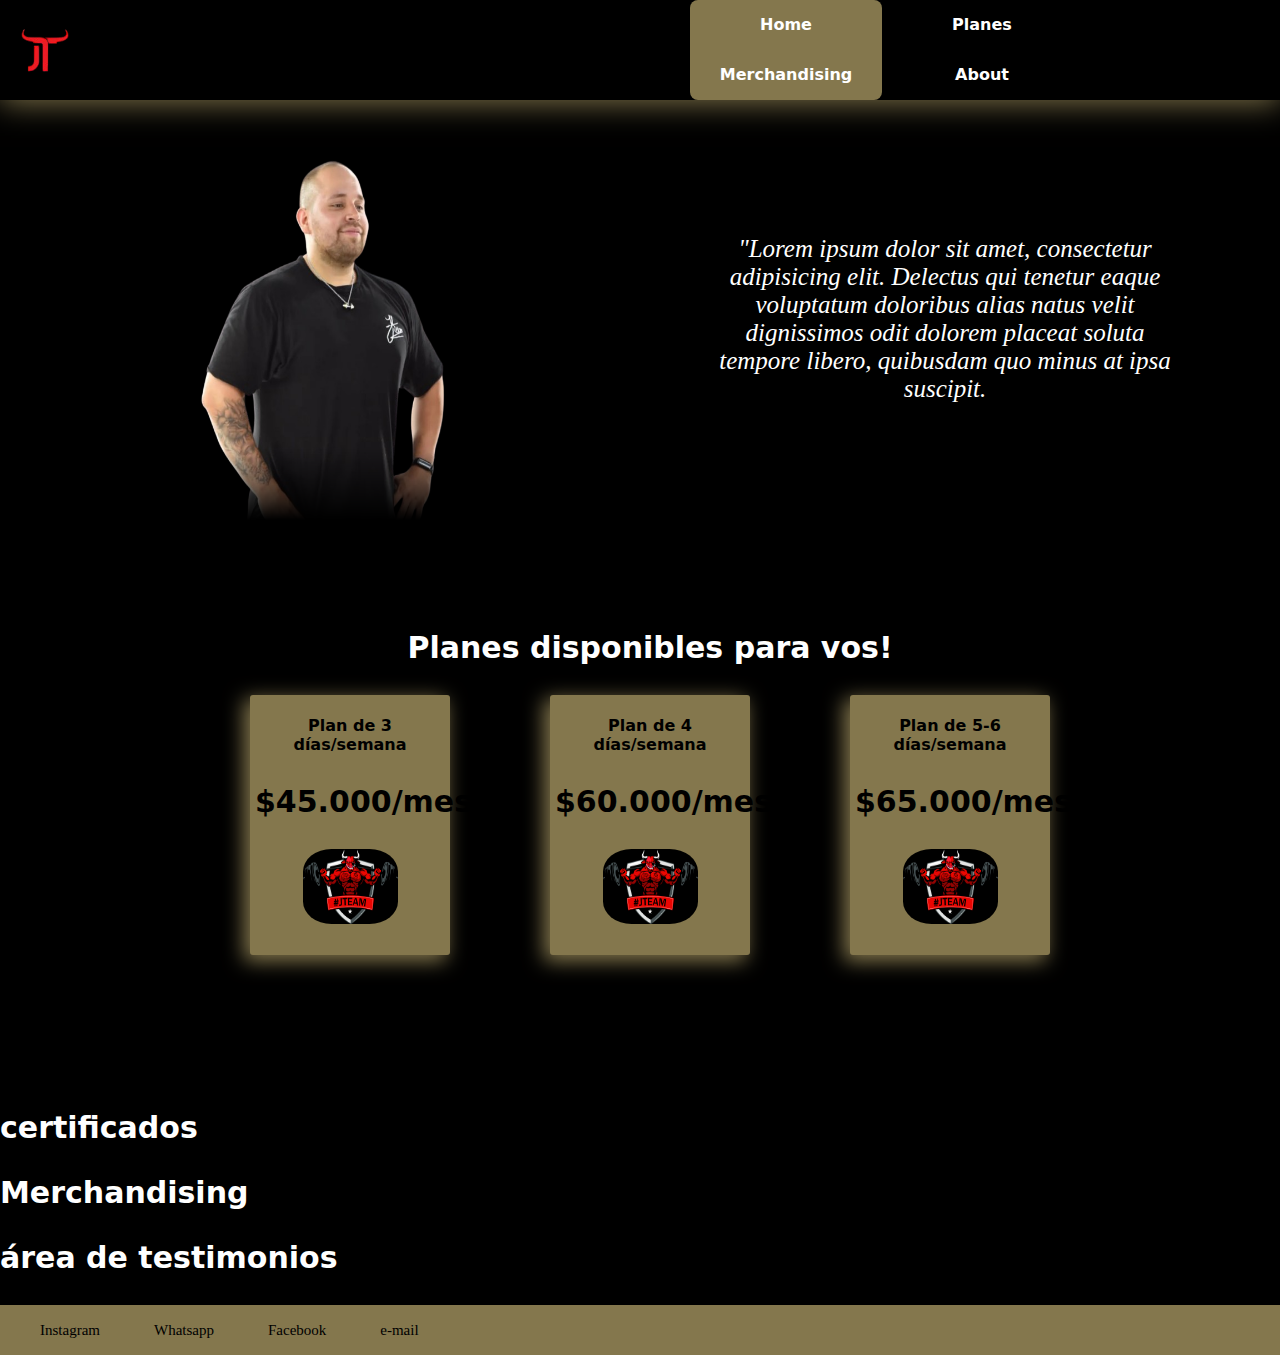
==== JT Proyect/index.html @ 2ca43c9f "img + transition en navbar" ====
<html lang="en">
<head>
    <meta charset="UTF-8">
    <meta name="viewport" content="width=device-width, initial-scale=1.0">

    <link rel="icon" href="/JT Proyect/img/JT_logo_red_64x64-removebg-preview.png">
    <link rel="stylesheet" href="style.css">
    <title>JT Personal Trainer</title>
</head>
<body>
    <header class="header">
        <nav class="navbar">
            <div class="navdiv">
                <div class="logo">
                    <img src="/JT Proyect/img/JT_logo_red_64x64-removebg-preview.png" alt="">
                </div>
                <nav>
                    <a href="#">Home</a>
                    <a href="#">Planes</a>
                    <a href="#">Merchandising</a>
                    <a href="#">About</a>
                    <div class="animation start-home"></div>
                </nav>
            </div>
        </nav>
    </header>
    <!-- <h1>logo de JT</h1> -->
        <div class="saludo">
            <div class="img_saludo">
                <img id="JT_perfil"src="/JT Proyect/img/Joaco picutre -sin fondo.png" alt="">
            </div>
            <div class="texto_saludo">
                <p><span>"Lorem ipsum dolor sit amet, consectetur adipisicing elit. Delectus qui tenetur eaque voluptatum doloribus alias natus velit dignissimos odit dolorem placeat soluta tempore libero, quibusdam quo minus at ipsa suscipit.</span></p>
            </div>
        </div>
        <!-- PLANES (tarjetas) -->
        <div class="planes">
            <h3>Planes disponibles para vos!</h3>
        <div class="precios">
            <div class="card1">
                <p id="nombre_plan">Plan de 3 días/semana</p>
                <p id="valor">$45.000/mes</p>
                <img src="/JT Proyect/img/JT.jpg" alt="">
            </div>
            <div class="card2">
                <p id="nombre_plan">Plan de 4 días/semana</p>
                <p id="valor">$60.000/mes</p>
                <img src="/JT Proyect/img/JT.jpg" alt="">
            </div>
            <div class="card3">
                <p id="nombre_plan">Plan de 5-6 días/semana</p>
                <p id="valor">$65.000/mes</p>
                <img src="/JT Proyect/img/JT.jpg" alt="">
            </div>
        </div>
        </div>
        <!-- CERTIFICADOS Y ESTUDIOS -->
        <div class="certificados">
            <h3>certificados</h3>
        </div>
        <!-- MERCANCÍA -->
        <div class="merch">
            <h3>Merchandising</h3>
        </div>
        <!-- TESTIMONIOS Y COMENTARIOS -->
        <div class="testimonios">
            <h3>área de testimonios</h3>
        </div>
        <!-- FOOTER & SOCIAL MEDIA -->
        <footer class="footer">
            <ul>
                <li><a href="https://www.instagram.com/joacotaboadafit/">Instagram</a></li>
                <li><a href="#">Whatsapp</a></li>
                <li><a href="#">Facebook</a></li>
                <li><a href="#">e-mail</a></li>
            </ul>
        </footer>
</body>
</html>
---- JT Proyect/style.css ----
body{
    background-color: #000;
    margin:0;
    padding: 0;
}

h1, h2, h3{
    color: white;
    font-size: 30px;
    font-family: system-ui, -apple-system, BlinkMacSystemFont, 'Segoe UI', Roboto, Oxygen, Ubuntu, Cantarell, 'Open Sans', 'Helvetica Neue', sans-serif;
}

a{
    text-decoration: none;
}

.header{
    background: #000;
    display: flex;
}

.navbar{
    width: 100%;
    height: 20%;
    display: flex;
    background-color: #000;
    box-shadow: 0 2px 30px 0 #84774d;
}

.navdiv{
    width: 100%;
    height: 100%;
    display: flex;
    align-items: center;
    margin:0 20px;
    justify-content: space-between;
    background-color: #000;

    .logo img{
        width: 50px;
        height: 50px;
    }

    nav{
        position: relative;
        background-color:#000;
        width: 100%;
        height: 100%;
        margin-left: 50%;
    }
}

nav a{
    color: #FFF;
    width: 146px;
    position: relative;
    display: inline-block;
    line-height: 50px;
    font-size: 1em;
    font-weight: bold;
    font-family: system-ui, -apple-system, BlinkMacSystemFont, 'Segoe UI', Roboto, Oxygen, Ubuntu, Cantarell, 'Open Sans', 'Helvetica Neue', sans-serif;
    padding: 0 23px;
    z-index: 1;
    display: inline-block;
    text-align: center;
}
nav .animation{
    position: absolute;
    height: 100%;
    top: 0;
    z-index: 0;
    background: #84774d;
    width: 100px;
    border-radius: 8px;
    transition: all .5s ease 0s;

}
a:nthchild(1){
    width: 100px;
}
nav .start-home,a:nth-child(1):hover~.animation{
    width: 192px;
    left: 0;
}
a:nthchild(2){
    width: 100%;
    left: 0;
}
nav .start-planes,a:nth-child(2):hover~.animation{
    width: 192px;
    left: 192px;
}
a:nthchild(3){
    width: 100px;
}
nav .start-merchandising,a:nth-child(3):hover~.animation{
    width: 192px;
    left: 384px;
}
a:nthchild(4){
    width: 100px;
}
nav .start-about,a:nth-child(4):hover~.animation{
    width: 192px;
    left: 576px;
}

/*contenedor de saludo*/
.saludo{
    width: 100vw;
    height: 50vh;
    margin:50px 10px 0 10px;
    background-color:#000;
    display: flex;
    flex-direction: row;
}

.img_saludo{
    width: 50vw;
    height: 100%;
    padding: 10px;
    background-color: #000;
}

#JT_perfil{
    width: 20vw;
    height: 40vh;
    margin-left: 30%;
    mask-image: linear-gradient(black 80%,transparent);
}

.texto_saludo{
    width: 50vw;
    height: 100%;
    padding: 10px;
    margin:0 50px;
    font-family: roboto;
    background-color: #000;

    p{
        text-align: center;
        align-content: center;
        font-size: 25px;
        display: block;
        padding: 50px;
        color:#FFF;
        font-style: italic;
    }
}

/*contenedor de planes y precios*/
.planes{
    width: 100vw;
    height: 50vh;
    margin:10px;
    font-family: system-ui, -apple-system, BlinkMacSystemFont, 'Segoe UI', Roboto, Oxygen, Ubuntu, Cantarell, 'Open Sans', 'Helvetica Neue', sans-serif;
    background-color:#000;
    flex-direction: row;
    text-align: center;
}

.precios{
    display: flex;
    flex-direction: row;
    justify-content: center;
    gap:100px;
}

.card1, .card2, .card3{
    width: 190px;
    height: 250px;
    border-radius: 3px;
    background: #84774d;
    padding: 5px;
    box-shadow: -5px 5px 20px 0.2px #84774d;

    img{
        width: 50%;
        height: 30%;
        border-radius: 30%;
    }
}

#nombre_plan{
    color: #000;
    font-size: 16px;
    font-weight: bold;
    text-align: center;
}

#valor{
    color: #000;
    font-size: 30px;
    font-weight: bold;
    text-align: center;
}

/*certificados*/

/*testimonios*/

.footer{
    width: 100%;
    background: #84774d;
    display: flex;
    text-align: right;

    li{
        list-style: none;
        display: inline-block;
    }

    li a {
        color: #000;
        font-size: 15px;
        margin-right: 50px;
    }
}
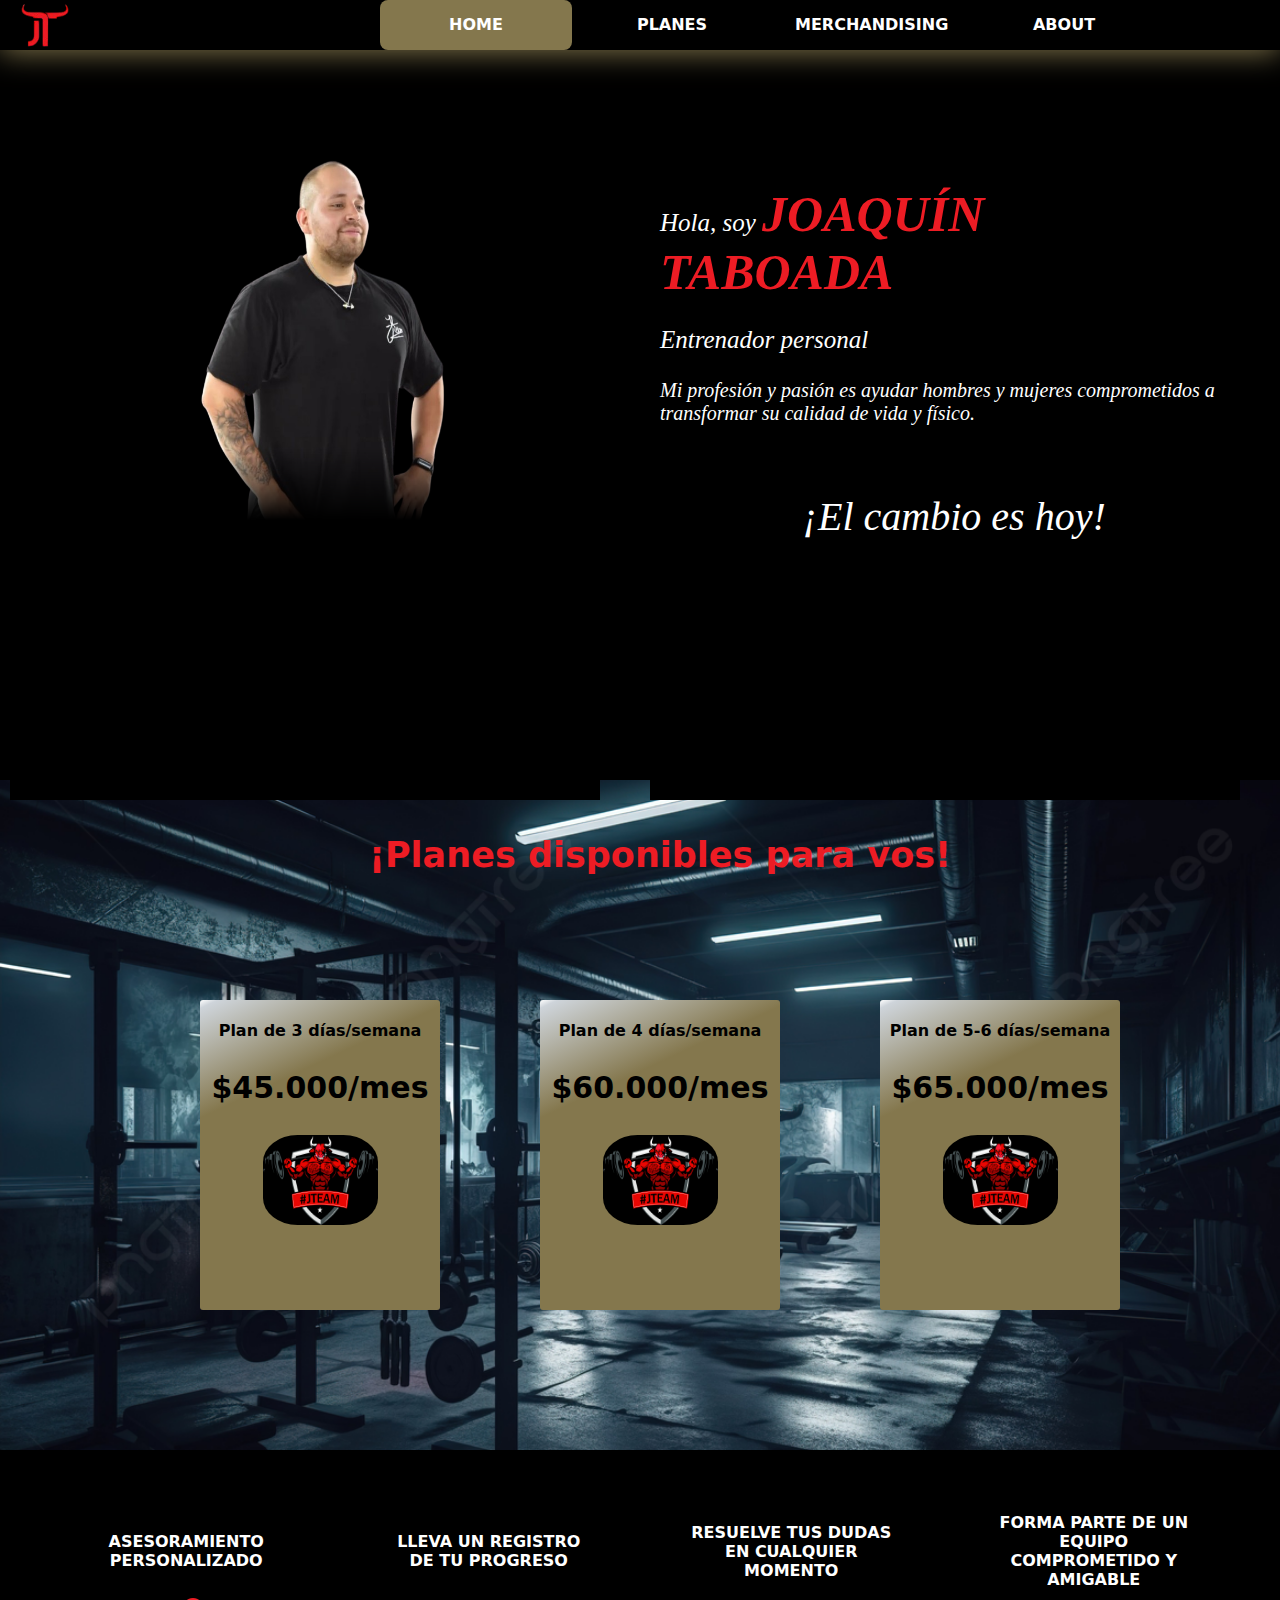
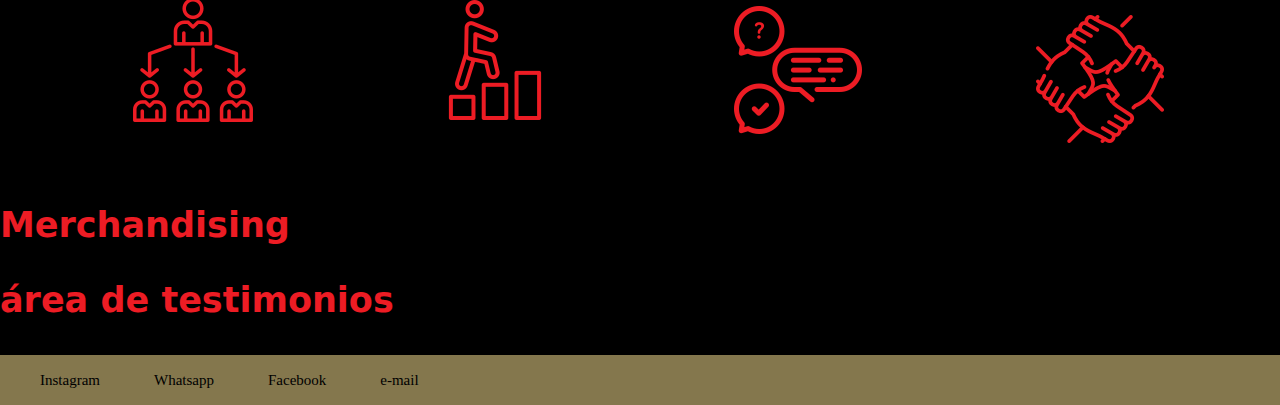
==== commit 57588f7c: "nuevo sector de Servicios" ====
--- a/JT Proyect/index.html
+++ b/JT Proyect/index.html
@@ -15,29 +15,32 @@
                     <img src="/JT Proyect/img/JT_logo_red_64x64-removebg-preview.png" alt="">
                 </div>
                 <nav>
-                    <a href="#">Home</a>
-                    <a href="#">Planes</a>
-                    <a href="#">Merchandising</a>
-                    <a href="#">About</a>
+                    <a href="#saludoSection">Home</a>
+                    <a href="#planesSection">Planes</a>
+                    <a href="#merchSection">Merchandising</a>
+                    <a href="#redesSection">About</a>
                     <div class="animation start-home"></div>
                 </nav>
             </div>
         </nav>
     </header>
     <!-- <h1>logo de JT</h1> -->
-        <div class="saludo">
+        <div class="saludo" id="saludoSection">
             <div class="img_saludo">
                 <img id="JT_perfil"src="/JT Proyect/img/Joaco picutre -sin fondo.png" alt="">
             </div>
             <div class="texto_saludo">
-                <p><span>"Lorem ipsum dolor sit amet, consectetur adipisicing elit. Delectus qui tenetur eaque voluptatum doloribus alias natus velit dignissimos odit dolorem placeat soluta tempore libero, quibusdam quo minus at ipsa suscipit.</span></p>
+                <p>Hola, soy <span id="JT_name">Joaquín Taboada</span></p>
+                <p>Entrenador personal</p>
+                <p> <span id="pasion">Mi profesión y pasión es ayudar hombres y mujeres comprometidos a transformar su calidad de vida y físico.</span></p><br>
+                <p><span id="JT_Strong">¡El cambio es hoy!</span></p>
             </div>
         </div>
         <!-- PLANES (tarjetas) -->
-        <div class="planes">
-            <h3>Planes disponibles para vos!</h3>
+        <div class="planes" id="planesSection">
+            <h3>¡Planes disponibles para vos!</h3>
         <div class="precios">
-            <div class="card1">
+            <div class="card1 front">
                 <p id="nombre_plan">Plan de 3 días/semana</p>
                 <p id="valor">$45.000/mes</p>
                 <img src="/JT Proyect/img/JT.jpg" alt="">
@@ -54,20 +57,39 @@
             </div>
         </div>
         </div>
+        <!-- servicios -->
+         <div class="beneficios">
+            <div class="b1">
+                <p>Asesoramiento personalizado</p>
+            <img src="/JT Proyect/img/asesoramiento 128px.png" alt="">
+            </div>
+            <div class="b2">
+                <p>Lleva un registro de tu progreso</p>
+            <img src="/JT Proyect/img/progreso 128px.png" alt="">
+            </div>
+            <div class="b3">
+                <p>Resuelve tus dudas en cualquier momento</p>
+            <img src="/JT Proyect/img/dudas 128px.png" alt="">
+            </div>
+            <div class="b4">
+                <p>Forma parte de un equipo comprometido y amigable</p>
+            <img src="/JT Proyect/img/equipo 128px.png" alt="">
+            </div>
+         </div>
         <!-- CERTIFICADOS Y ESTUDIOS -->
-        <div class="certificados">
+        <!-- <div class="certificados" id="certificadosSection">
             <h3>certificados</h3>
-        </div>
+        </div> -->
         <!-- MERCANCÍA -->
-        <div class="merch">
+        <div class="merch" id="merchSection">
             <h3>Merchandising</h3>
         </div>
         <!-- TESTIMONIOS Y COMENTARIOS -->
-        <div class="testimonios">
+        <div class="testimonios" id="testiomoniosSection">
             <h3>área de testimonios</h3>
         </div>
         <!-- FOOTER & SOCIAL MEDIA -->
-        <footer class="footer">
+        <footer class="footer" id="redesSection">
             <ul>
                 <li><a href="https://www.instagram.com/joacotaboadafit/">Instagram</a></li>
                 <li><a href="#">Whatsapp</a></li>
--- a/JT Proyect/style.css
+++ b/JT Proyect/style.css
@@ -2,11 +2,12 @@
     background-color: #000;
     margin:0;
     padding: 0;
+    overflow-x: hidden;
 }
 
 h1, h2, h3{
-    color: white;
-    font-size: 30px;
+    color: #ed1c24;
+    font-size: 35px;
     font-family: system-ui, -apple-system, BlinkMacSystemFont, 'Segoe UI', Roboto, Oxygen, Ubuntu, Cantarell, 'Open Sans', 'Helvetica Neue', sans-serif;
 }
 
@@ -15,12 +16,15 @@
 }
 
 .header{
+    position: fixed;
+    top: 0;
     background: #000;
     display: flex;
+    z-index: 10;
 }
 
 .navbar{
-    width: 100%;
+    width: 100vw;
     height: 20%;
     display: flex;
     background-color: #000;
@@ -46,7 +50,7 @@
         background-color:#000;
         width: 100%;
         height: 100%;
-        margin-left: 50%;
+        margin-left: 25%;
     }
 }
 
@@ -63,6 +67,7 @@
     z-index: 1;
     display: inline-block;
     text-align: center;
+    text-transform: uppercase;
 }
 nav .animation{
     position: absolute;
@@ -108,8 +113,8 @@
 /*contenedor de saludo*/
 .saludo{
     width: 100vw;
-    height: 50vh;
-    margin:50px 10px 0 10px;
+    height: 70vh;
+    margin:150px 10px 0 10px;
     background-color:#000;
     display: flex;
     flex-direction: row;
@@ -138,41 +143,62 @@
     background-color: #000;
 
     p{
-        text-align: center;
+        text-align: left;
         align-content: center;
         font-size: 25px;
+        padding: 0;
         display: block;
-        padding: 50px;
         color:#FFF;
         font-style: italic;
+    }
+
+    #JT_name{
+        font-size: 50px;
+        color: #ED1C24;
+        font-weight: bold;
+        text-transform: uppercase;
+    }
+
+    #pasion{
+        font-size: 20px;
+    }
+    #JT_Strong{
+        font-size: 40px;
+        margin-left: 25%;
     }
 }
 
 /*contenedor de planes y precios*/
 .planes{
     width: 100vw;
-    height: 50vh;
-    margin:10px;
+    height: 70vh;
+    padding:20px;
     font-family: system-ui, -apple-system, BlinkMacSystemFont, 'Segoe UI', Roboto, Oxygen, Ubuntu, Cantarell, 'Open Sans', 'Helvetica Neue', sans-serif;
     background-color:#000;
     flex-direction: row;
     text-align: center;
+    background-image: url(./img/fondo_gym.jpg);
+    background-repeat: no-repeat;
+    background-size: cover;
+    background-position: center;
 }
 
 .precios{
     display: flex;
     flex-direction: row;
     justify-content: center;
+    padding:90px;
     gap:100px;
 }
 
 .card1, .card2, .card3{
-    width: 190px;
-    height: 250px;
+    position: reltive;
+    width: 230px;
+    height: 300px;
     border-radius: 3px;
     background: #84774d;
+    background-image: linear-gradient(335deg, #84774d 72%, #ced4da 98%, #FFF 100%);
     padding: 5px;
-    box-shadow: -5px 5px 20px 0.2px #84774d;
 
     img{
         width: 50%;
@@ -181,6 +207,7 @@
     }
 }
 
+
 #nombre_plan{
     color: #000;
     font-size: 16px;
@@ -197,6 +224,36 @@
 
 /*certificados*/
 
+/*Servicio*/
+.beneficios{
+    display: flex;
+    justify-content: space-between;
+    align-content: center;
+    margin: 10px 35px;
+
+    p{
+        color: #FFF;
+        padding: 10px;
+        font-weight: bold;
+        text-align: center;
+        font-family: system-ui, -apple-system, BlinkMacSystemFont, 'Segoe UI', Roboto, Oxygen, Ubuntu, Cantarell, 'Open Sans', 'Helvetica Neue', sans-serif;
+        font-size: bold;
+        text-transform: uppercase;
+    }
+}
+
+.b1, .b2, .b3, .b4{
+    padding: 5px;
+    align-content: center;
+    margin: 0 auto;
+    width: 230px;
+    height: 300px;
+
+    img{
+        margin:0 25%;
+    }
+}
+
 /*testimonios*/
 
 .footer{
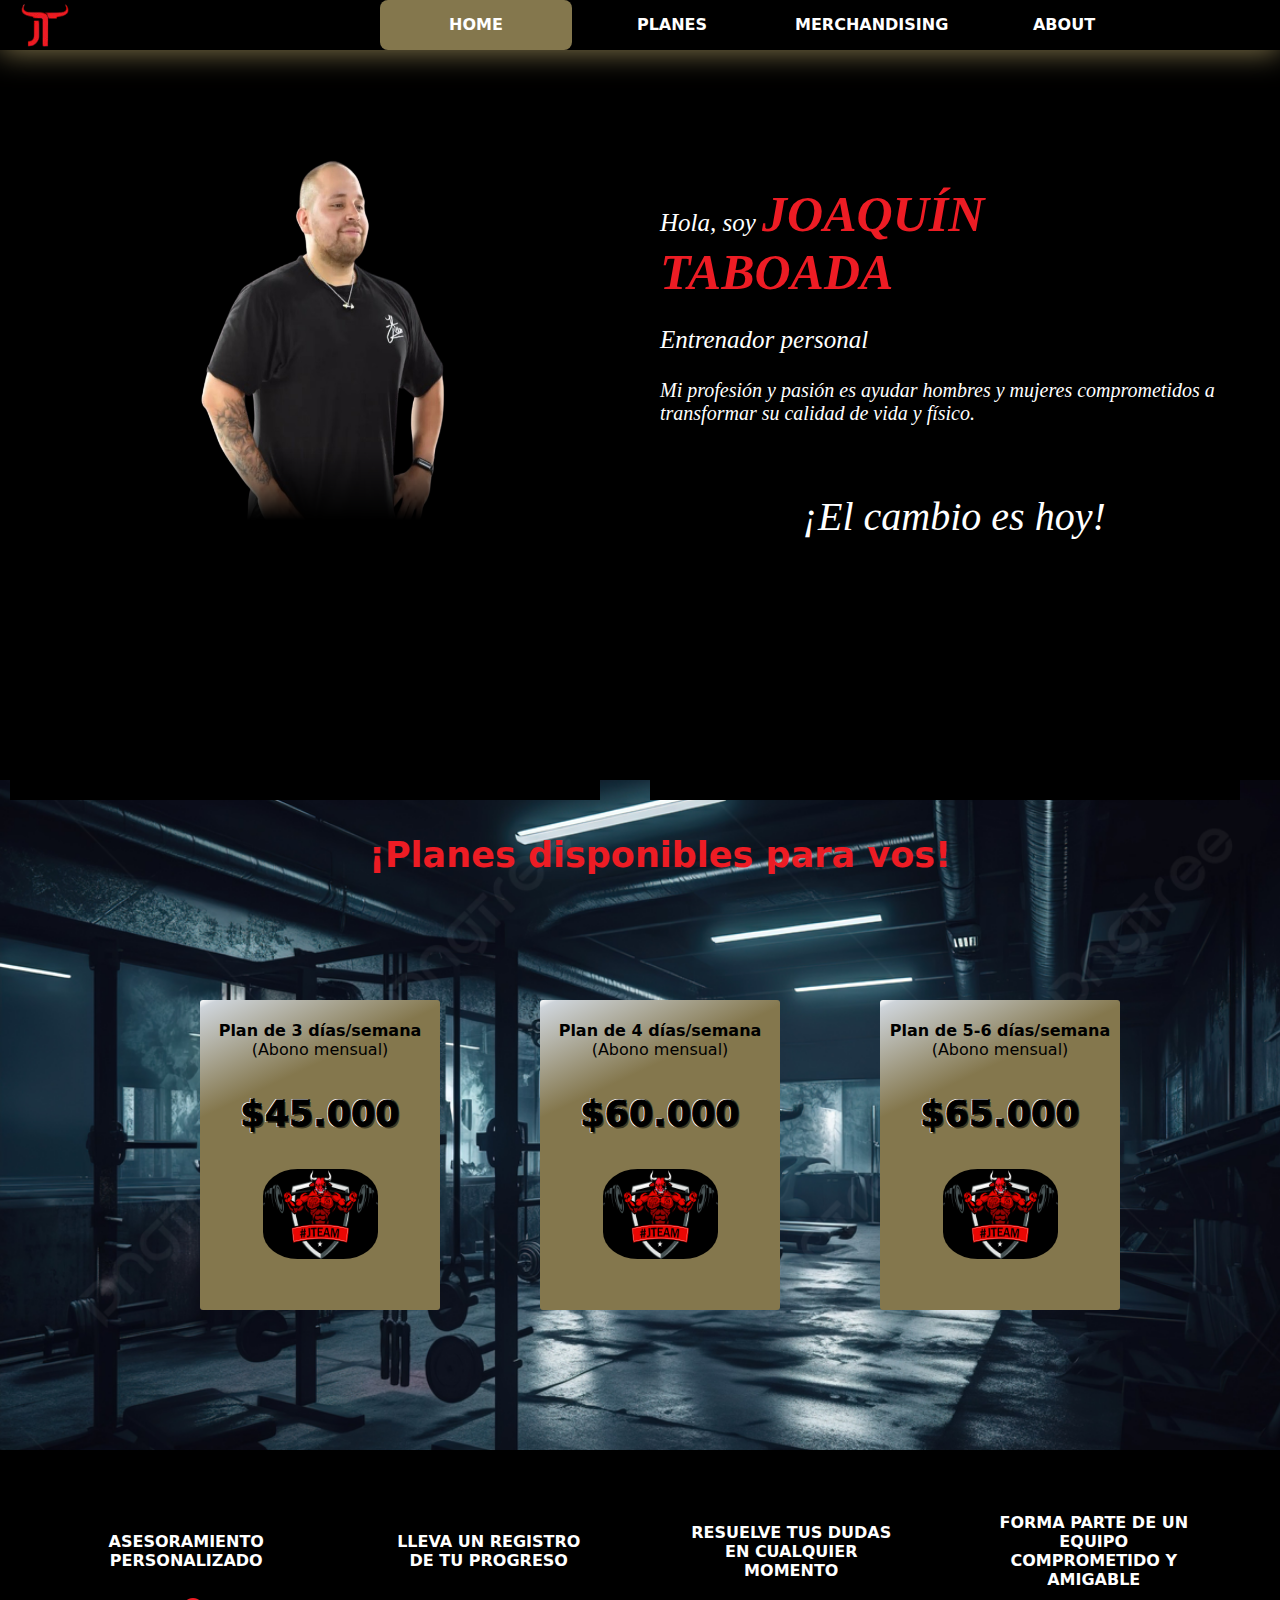
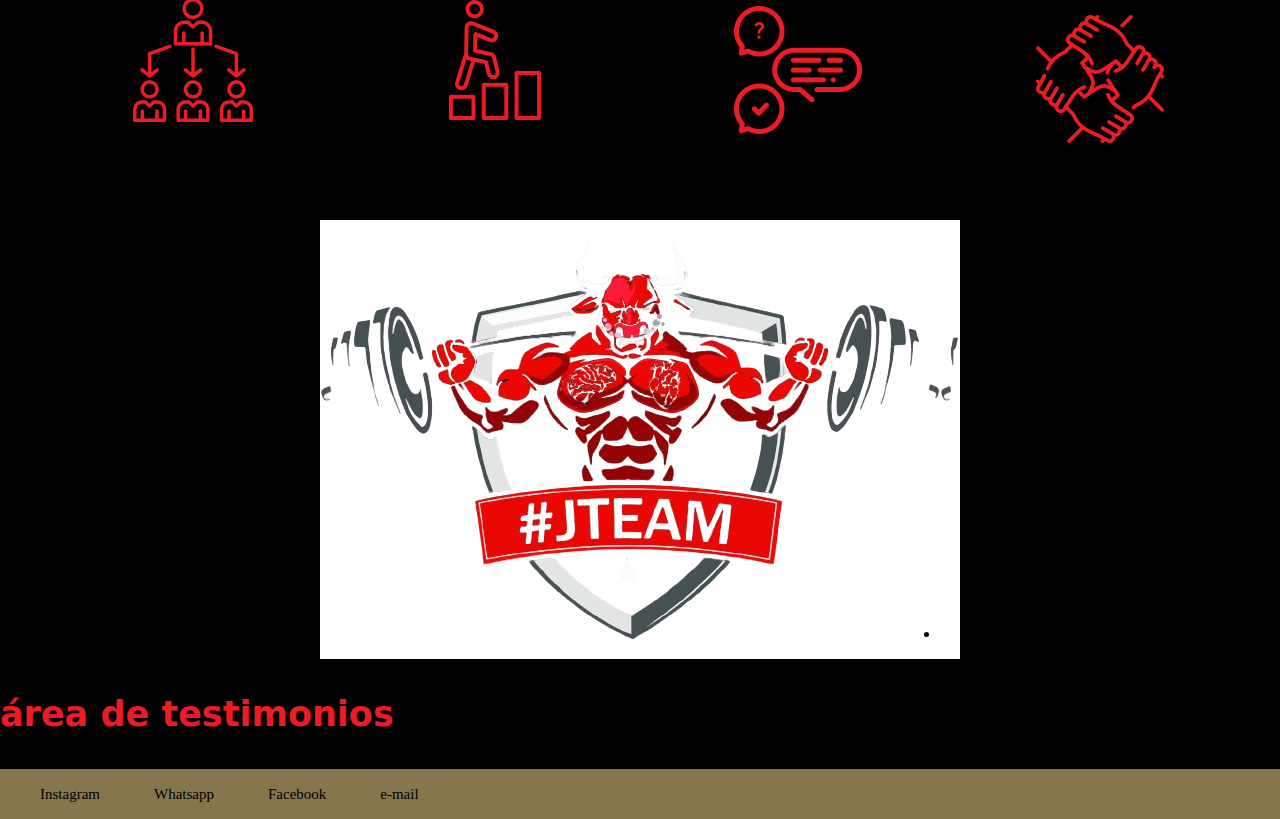
==== commit 6c02b37d: "agregando img y carrusel" ====
--- a/JT Proyect/index.html
+++ b/JT Proyect/index.html
@@ -41,18 +41,18 @@
             <h3>¡Planes disponibles para vos!</h3>
         <div class="precios">
             <div class="card1 front">
-                <p id="nombre_plan">Plan de 3 días/semana</p>
-                <p id="valor">$45.000/mes</p>
+                <p><span class="nombre_plan">Plan de 3 días/semana</span><br>(Abono mensual)</p>
+                <p class="valor">$45.000</p>
                 <img src="/JT Proyect/img/JT.jpg" alt="">
             </div>
             <div class="card2">
-                <p id="nombre_plan">Plan de 4 días/semana</p>
-                <p id="valor">$60.000/mes</p>
+                <p><span class="nombre_plan">Plan de 4 días/semana</span><br>(Abono mensual)</p>
+                <p class="valor">$60.000</p>
                 <img src="/JT Proyect/img/JT.jpg" alt="">
             </div>
             <div class="card3">
-                <p id="nombre_plan">Plan de 5-6 días/semana</p>
-                <p id="valor">$65.000/mes</p>
+                <p><span class="nombre_plan">Plan de 5-6 días/semana</span><br>(Abono mensual)</p>
+                <p class="valor">$65.000</p>
                 <img src="/JT Proyect/img/JT.jpg" alt="">
             </div>
         </div>
@@ -81,8 +81,13 @@
             <h3>certificados</h3>
         </div> -->
         <!-- MERCANCÍA -->
-        <div class="merch" id="merchSection">
-            <h3>Merchandising</h3>
+        <div class="slider-frame">
+            <ul>
+                <li><img src="/JT Proyect/img/JT-removebg-preview.png" alt=""></li>
+                <li><img src="/JT Proyect/img/JT-removebg-preview.png" alt=""></li>
+                <li><img src="/JT Proyect/img/JT-removebg-preview.png" alt=""></li>
+                <li><img src="/JT Proyect/img/JT-removebg-preview.png" alt=""></li>
+            </ul>
         </div>
         <!-- TESTIMONIOS Y COMENTARIOS -->
         <div class="testimonios" id="testiomoniosSection">
--- a/JT Proyect/style.css
+++ b/JT Proyect/style.css
@@ -205,22 +205,34 @@
         height: 30%;
         border-radius: 30%;
     }
-}
-
-
-#nombre_plan{
+
+    p{
+
+    }
+}
+
+
+.nombre_plan{
     color: #000;
     font-size: 16px;
     font-weight: bold;
     text-align: center;
 }
 
-#valor{
+.valor{
     color: #000;
-    font-size: 30px;
+    font-size: 35px;
     font-weight: bold;
     text-align: center;
-}
+    -webkit-text-stroke: 1px black;
+    text-shadow:
+        1.5px 1.5px 0 #3e3822,
+        -1px -1px 0 #ffffff,  
+         1px -1px 0 #3e3822,
+        -1px 1px 0 #ffffff,
+          1px 1px 0 #ffffff;
+}
+
 
 /*certificados*/
 
@@ -254,6 +266,47 @@
     }
 }
 
+/*MERCANCÍA*/
+.slider-frame{
+    width: 640px;
+    height: auto;
+    margin: 50px auto 0;
+    overflow: hidden;
+    background-color: #fff;
+
+    animation:slide 16s infinite alternate ease-in-out;
+}
+
+.slider-frame ul{
+    display: flex;
+    padding: 0;
+    width: 400%;
+}
+
+.slider-frame il{
+    list-style: none;
+    width: 100%;
+
+}
+
+.slider-frame img{
+    width: 100%;   
+}
+
+@keyframes slide{
+    0%{margin-left: 0%}
+    20%{margin-left: 0%}
+
+    25%{margin-left: -100%}
+    45%{margin-left: -100%}
+
+    50%{margin-left: -200%}
+    70%{margin-left: -200%}
+
+    75%{margin-left: -300%}
+    95%{margin-left: -300%}
+
+}
 /*testimonios*/
 
 .footer{
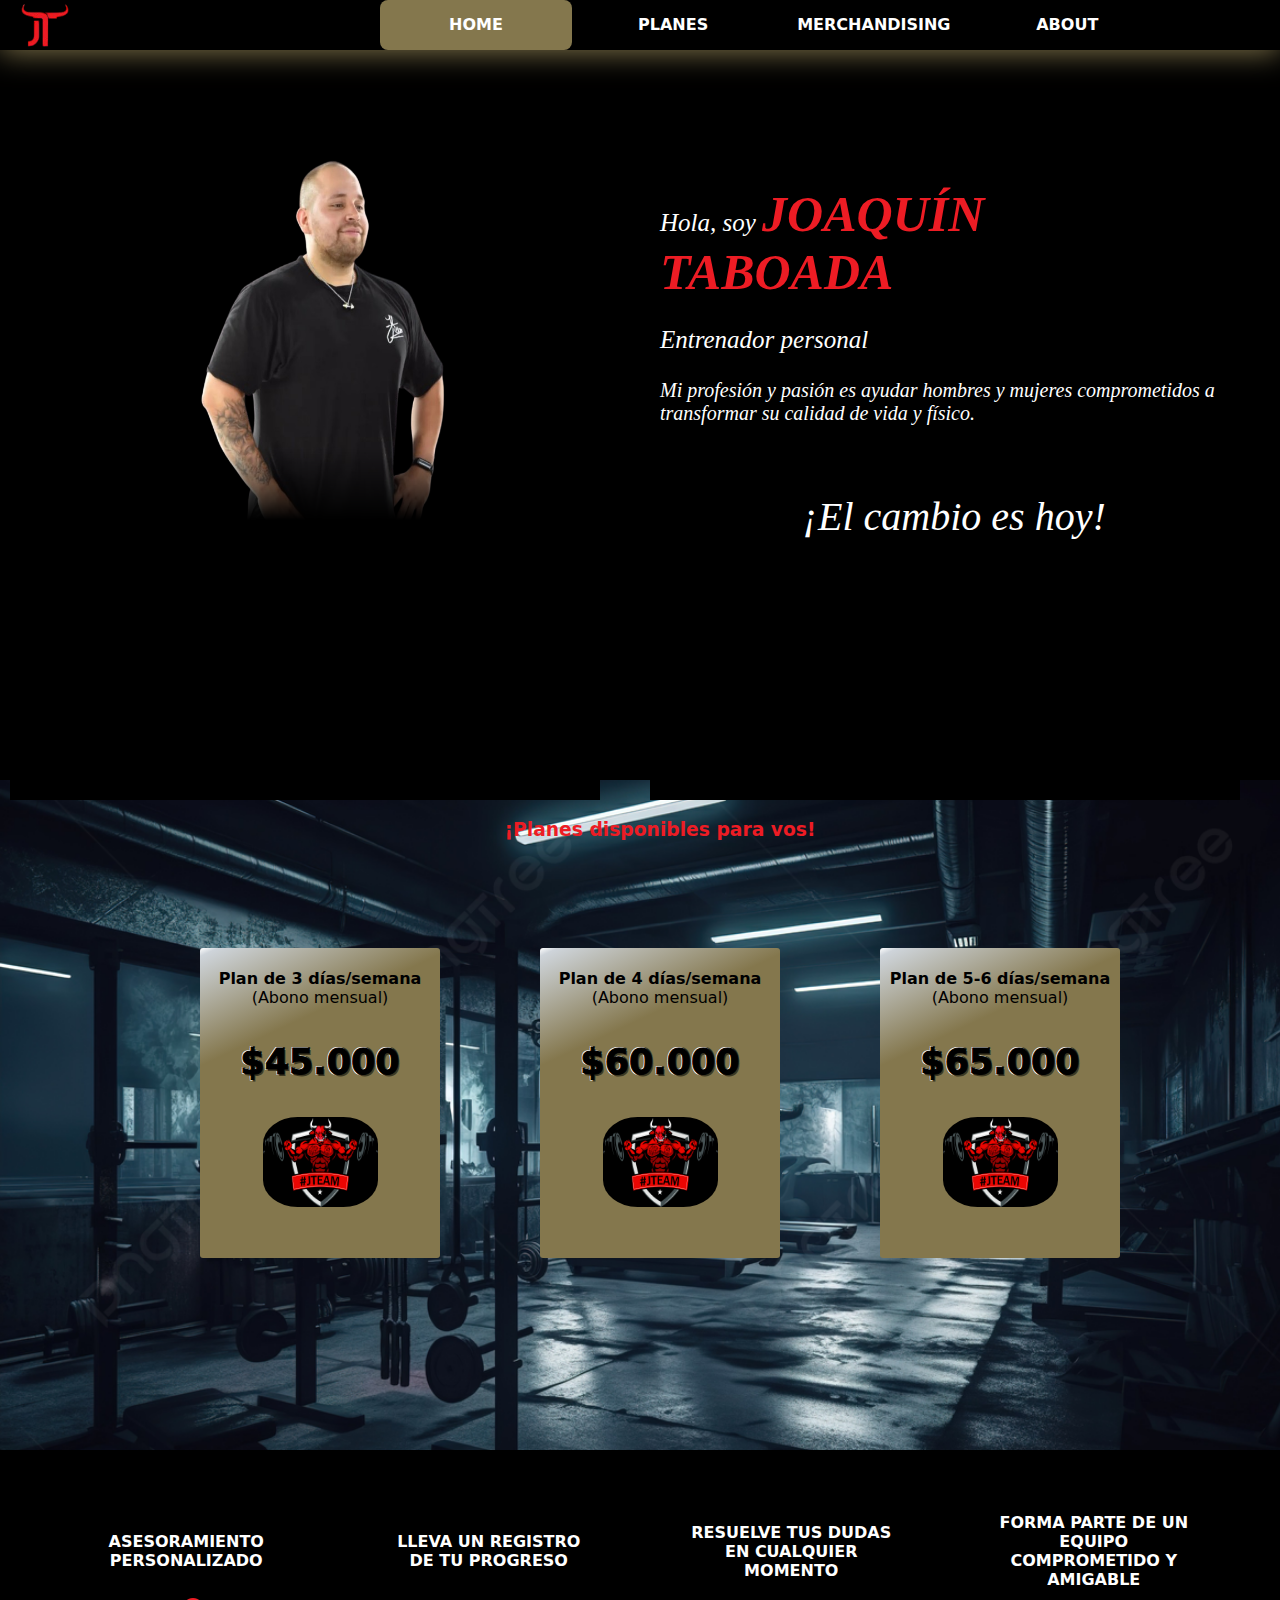
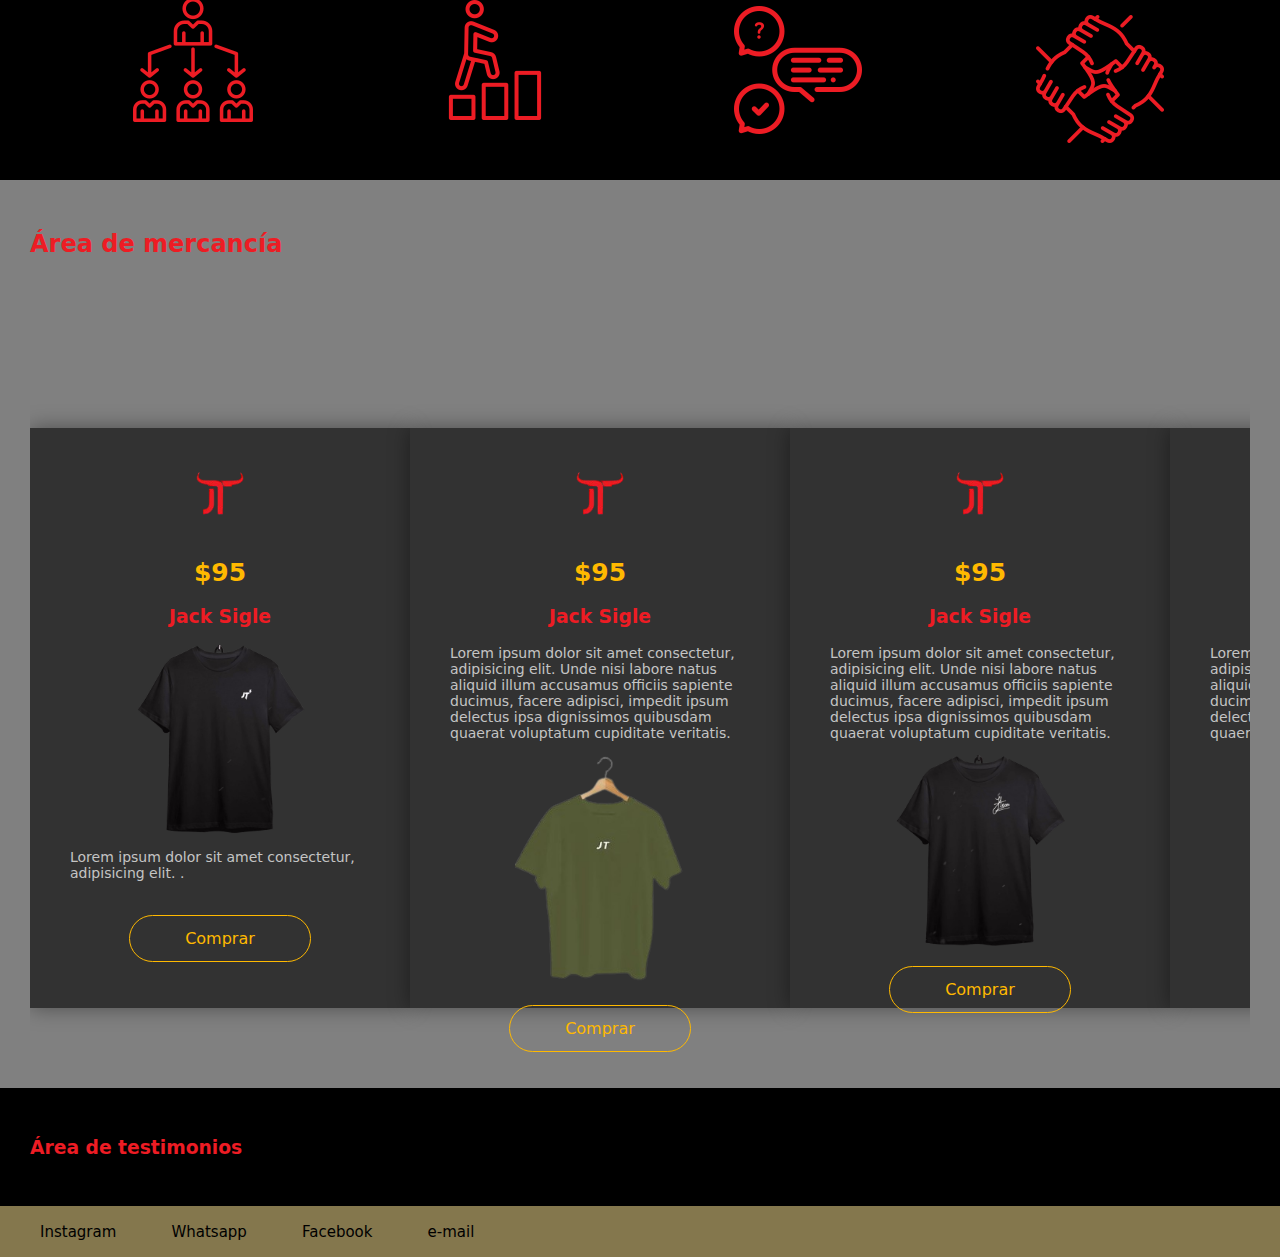
==== commit af78557b: "Merchandising" ====
--- a/JT Proyect/index.html
+++ b/JT Proyect/index.html
@@ -2,11 +2,13 @@
 <head>
     <meta charset="UTF-8">
     <meta name="viewport" content="width=device-width, initial-scale=1.0">
-
     <link rel="icon" href="/JT Proyect/img/JT_logo_red_64x64-removebg-preview.png">
+    <link rel="stylesheet" href="https://cdnjs.cloudflare.com/ajax/libs/font-awesome/6.6.0/css/all.min.css" integrity="sha512-Kc323vGBEqzTmouAECnVceyQqyqdsSiqLQISBL29aUW4U/M7pSPA/gEUZQqv1cwx4OnYxTxve5UMg5GT6L4JJg==" crossorigin="anonymous" referrerpolicy="no-referrer" />
+    <link rel="stylesheet"href="https://cdn.jsdelivr.net/npm/swiper@11/swiper-bundle.min.css"/>
     <link rel="stylesheet" href="style.css">
     <title>JT Personal Trainer</title>
 </head>
+
 <body>
     <header class="header">
         <nav class="navbar">
@@ -81,17 +83,117 @@
             <h3>certificados</h3>
         </div> -->
         <!-- MERCANCÍA -->
-        <div class="slider-frame">
-            <ul>
-                <li><img src="/JT Proyect/img/JT-removebg-preview.png" alt=""></li>
-                <li><img src="/JT Proyect/img/JT-removebg-preview.png" alt=""></li>
-                <li><img src="/JT Proyect/img/JT-removebg-preview.png" alt=""></li>
-                <li><img src="/JT Proyect/img/JT-removebg-preview.png" alt=""></li>
-            </ul>
+        <div class="merch">
+            <h2>Área de mercancía</h2>
+            <div class="swiper mySwiper">
+                <div class="swiper-grapper">
+
+                    <div class="swiper-slide">
+                        <div class="icons">
+                            <i class="fa-solid fa-circle-arroW-left"></i>
+                            <img src="/JT Proyect/img/JT_logo_red_64x64-removebg-preview.png" alt="">
+                            <i class="fa-regular fa-heart"></i>
+                        </div>
+                        <div class="product-content">
+                            <div class="product-txt">
+                                <span>$95</span>
+                                <h3>Jack Sigle</h3>
+
+                            </div>
+                            <div class="product-img">
+                                <img src="/JT Proyect/img/remera1-sinfondo.png" alt="">
+                                <p>Lorem ipsum dolor sit amet consectetur, adipisicing elit. .</p>
+                            </div>
+                        </div>
+                        <a href="#" class="btn-1">Comprar</a>
+                    </div>
+
+                    <!-- PRODUCTO 2 -->
+                    <div class="swiper-slide">
+                        <div class="icons">
+                            <i class="fa-solid fa-circle-arroW-left"></i>
+                            <img src="/JT Proyect/img/JT_logo_red_64x64-removebg-preview.png" alt="">
+                            <i class="fa-regular fa-heart"></i>
+                        </div>
+                        <div class="product-content">
+                            <div class="product-txt">
+                                <span>$95</span>
+                                <h3>Jack Sigle</h3>
+                                <p>Lorem ipsum dolor sit amet consectetur, adipisicing elit. Unde nisi labore natus aliquid illum accusamus officiis sapiente ducimus, facere adipisci, impedit ipsum delectus ipsa dignissimos quibusdam quaerat voluptatum cupiditate veritatis.</p>
+                            </div>
+                            <div class="product-img">
+                                <img src="/JT Proyect/img/remera2.png" alt="">
+                            </div>
+                        </div>
+                        <a href="#" class="btn-1">Comprar</a>
+                    </div>
+
+                    <!-- PRODUCTO 3 -->
+                    <div class="swiper-slide">
+                        <div class="icons">
+                            <i class="fa-solid fa-circle-arroW-left"></i>
+                            <img src="/JT Proyect/img/JT_logo_red_64x64-removebg-preview.png" alt="">
+                            <i class="fa-regular fa-heart"></i>
+                        </div>
+                        <div class="product-content">
+                            <div class="product-txt">
+                                <span>$95</span>
+                                <h3>Jack Sigle</h3>
+                                <p>Lorem ipsum dolor sit amet consectetur, adipisicing elit. Unde nisi labore natus aliquid illum accusamus officiis sapiente ducimus, facere adipisci, impedit ipsum delectus ipsa dignissimos quibusdam quaerat voluptatum cupiditate veritatis.</p>
+                            </div>
+                            <div class="product-img">
+                                <img src="/JT Proyect/img/remera3.png" alt="">
+                            </div>
+                        </div>
+                        <a href="#" class="btn-1">Comprar</a>
+                    </div>
+
+                    <!-- PRODUCTO 4 -->
+                    <div class="swiper-slide">
+                        <div class="icons">
+                            <i class="fa-solid fa-circle-arroW-left"></i>
+                            <img src="/JT Proyect/img/JT_logo_red_64x64-removebg-preview.png" alt="">
+                            <i class="fa-regular fa-heart"></i>
+                        </div>
+                        <div class="product-content">
+                            <div class="product-txt">
+                                <span>$95</span>
+                                <h3>Jack Sigle</h3>
+                                <p>Lorem ipsum dolor sit amet consectetur, adipisicing elit. Unde nisi labore natus aliquid illum accusamus officiis sapiente ducimus, facere adipisci, impedit ipsum delectus ipsa dignissimos quibusdam quaerat voluptatum cupiditate veritatis.</p>
+                            </div>
+                            <div class="product-img">
+                                <img src="/JT Proyect/img/remera4.png" alt="">
+                            </div>
+                        </div>
+                        <a href="#" class="btn-1">Comprar</a>
+                    </div>
+
+                    <!-- PRODUCTO 5 -->
+                    <div class="swiper-slide">
+                        <div class="icons">
+                            <i class="fa-solid fa-circle-arroW-left"></i>
+                            <img src="/JT Proyect/img/JT_logo_red_64x64-removebg-preview.png" alt="">
+                            <i class="fa-regular fa-heart"></i>
+                        </div>
+                        <div class="product-content">
+                            <div class="product-txt">
+                                <span>$95</span>
+                                <h3>Jack Sigle</h3>
+                                <p>Lorem ipsum dolor sit amet consectetur, adipisicing elit. Unde nisi labore natus aliquid illum accusamus officiis sapiente ducimus, facere adipisci, impedit ipsum delectus ipsa dignissimos quibusdam quaerat voluptatum cupiditate veritatis.</p>
+                            </div>
+                            <div class="product-img">
+                                <img src="/JT Proyect/img/remera1 (2).png" alt="">
+                            </div>
+                        </div>
+                        <a href="#" class="btn-1">Comprar</a>
+                    </div>
+
+                </div>
+            </div>
         </div>
         <!-- TESTIMONIOS Y COMENTARIOS -->
         <div class="testimonios" id="testiomoniosSection">
-            <h3>área de testimonios</h3>
+            <h3>Área de testimonios</h3>
         </div>
         <!-- FOOTER & SOCIAL MEDIA -->
         <footer class="footer" id="redesSection">
@@ -102,5 +204,23 @@
                 <li><a href="#">e-mail</a></li>
             </ul>
         </footer>
+
+    <script src="https://cdn.jsdelivr.net/npm/swiper@11/swiper-bundle.min.js"></script>  
+    <script>
+        var swiper = new Swiper(".mySwiper", {
+            effect: "coverflow",
+            grabCursor: true,
+            centeredSlides:true,
+            slidesPerView:"auto",
+            loop: true,
+            coverflowEffect:{
+                depth:500,
+                modifer:1,
+                slideShadows:true,
+                rotate:0,
+                stretch:0
+            }
+        })
+    </script>  
 </body>
 </html>     --- a/JT Proyect/style.css
+++ b/JT Proyect/style.css
@@ -3,11 +3,12 @@
     margin:0;
     padding: 0;
     overflow-x: hidden;
+    font-family: system-ui, -apple-system, BlinkMacSystemFont, 'Segoe UI', Roboto, Oxygen, Ubuntu, Cantarell, 'Open Sans', 'Helvetica Neue', sans-serif;
 }
 
 h1, h2, h3{
     color: #ed1c24;
-    font-size: 35px;
+    /* font-size: 35px; */
     font-family: system-ui, -apple-system, BlinkMacSystemFont, 'Segoe UI', Roboto, Oxygen, Ubuntu, Cantarell, 'Open Sans', 'Helvetica Neue', sans-serif;
 }
 
@@ -267,48 +268,121 @@
 }
 
 /*MERCANCÍA*/
-.slider-frame{
-    width: 640px;
-    height: auto;
-    margin: 50px auto 0;
-    overflow: hidden;
-    background-color: #fff;
-
-    animation:slide 16s infinite alternate ease-in-out;
-}
-
-.slider-frame ul{
-    display: flex;
-    padding: 0;
-    width: 400%;
-}
-
-.slider-frame il{
+.merch{
+    padding:30px;
+    background-color: grey;
+}
+
+.swiper-grapper{
+    display: flex;
+}
+
+.swiper{
+    width:100%;
+    padding:150px 0 50px 0;
+}
+
+.swiper-slide{
+    width:300px;
+    height: 500px;
+    background-color: #323232;
+    box-shadow: 0 0 20px rgba(0, 0, 0, 0.4);
+    padding:40px;
+    text-align:center;
+}
+
+.icons{
+    display: flex;
+    justify-content: space-between;
+    align-items:center;
+    margin-bottom:40px;
+}
+
+.icons i{
+    font-size:20px;
+    color: #ffb900;
+}
+
+.icons img{
+    width: 50px;
+}
+
+.product-content{
+    /* display:flex; */
+    justify-content:sapce-betweeen;
+}
+
+.product-txt{
+    flex-basis: 50%;
+    text-align: center;
+}
+
+.product-txt span{
+    font-size: 25px;
+    color: #ffb900;
+    font-weight: bold;
+}
+
+.product.txt h3{
+    font-size: 20px;
+    color: #FFFFFF;
+    text-transform: uppercase;
+}
+
+.product-txt p{
+    font-size: 14px;
+    color: #C4C4C4;
+    text-align: left;
+}
+
+.product-img{
+    flex-basis: 50%;
+    text-align: center;
+}
+
+.product-img img{
+    width:170px;
+
+}
+
+.product-img p{
+    font-size: 14px;
+    color: #C4C4C4;
+    text-align: left;
+}
+
+.btn-1{
+    display: inline-block;
+    padding: 13px 55px;
+    border: 1px solid #FFB900;
+    border-radius: 25px;
+    color: #FFB900;
+    margin-top: 20px;
+}
+
+/* testimonios */
+.footer {
+    width: 100%;
+    background: #84774d;
+    display: flex;
+    text-align: right;
+}
+
+.footer li {
     list-style: none;
-    width: 100%;
-
-}
-
-.slider-frame img{
-    width: 100%;   
-}
-
-@keyframes slide{
-    0%{margin-left: 0%}
-    20%{margin-left: 0%}
-
-    25%{margin-left: -100%}
-    45%{margin-left: -100%}
-
-    50%{margin-left: -200%}
-    70%{margin-left: -200%}
-
-    75%{margin-left: -300%}
-    95%{margin-left: -300%}
-
-}
+    display: inline-block;
+}
+
+.footer li a {
+    color: #000;
+    font-size: 15px;
+    margin-right: 50px;
+}
+
 /*testimonios*/
-
+.testimonios{
+    padding: 30px;
+}
 .footer{
     width: 100%;
     background: #84774d;
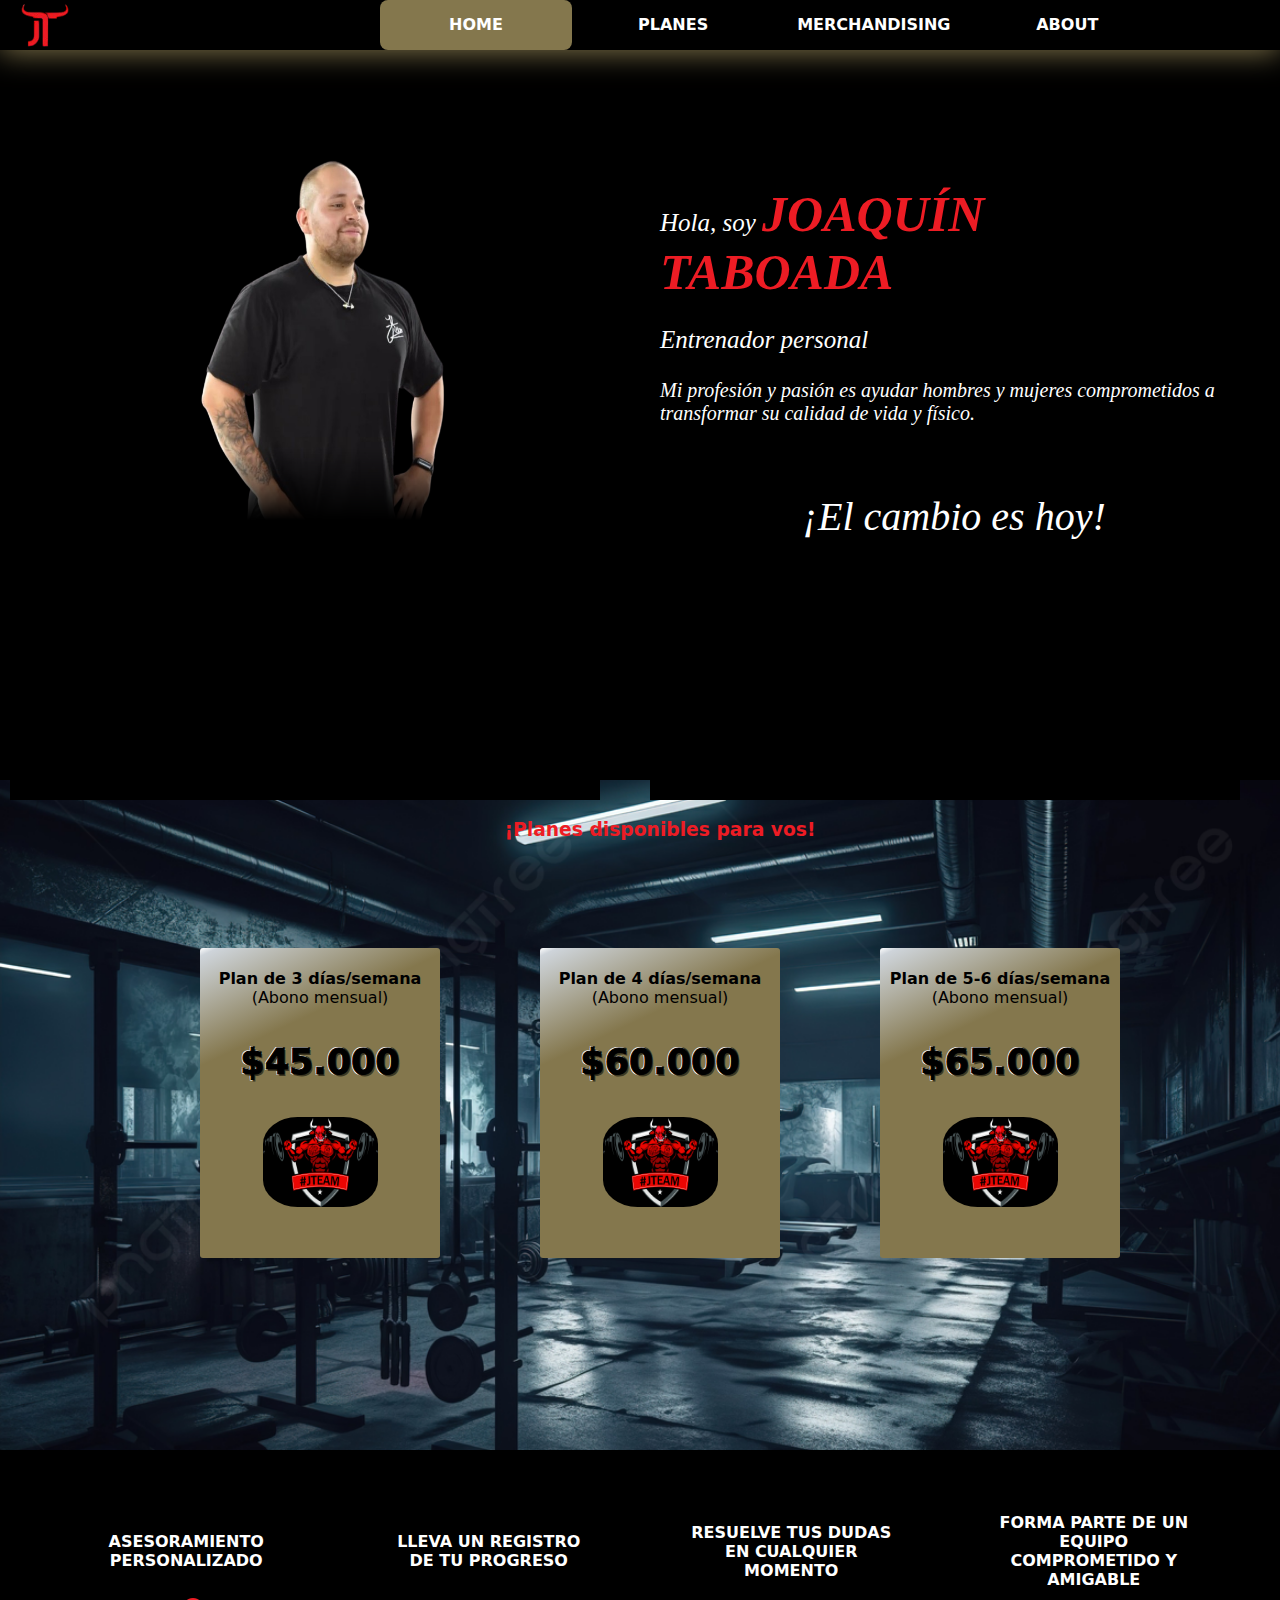
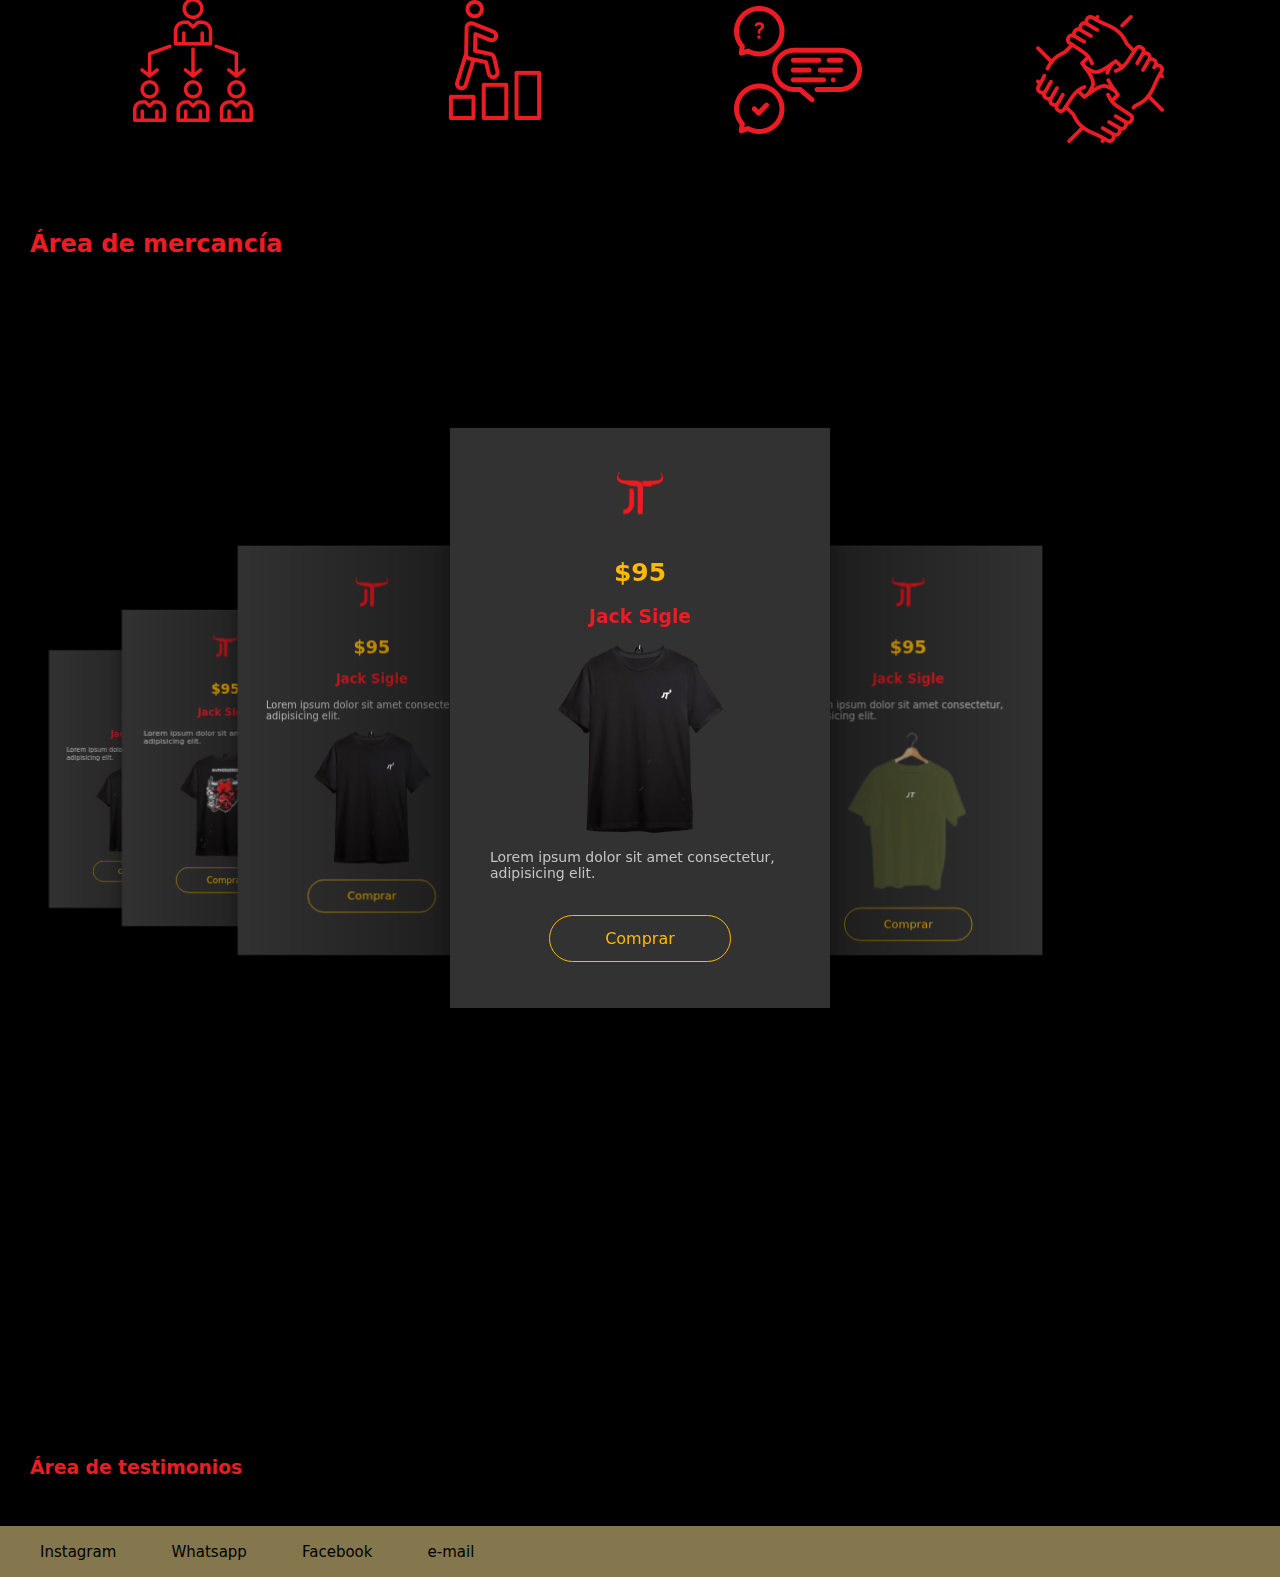
==== commit 5710ba9a: "agregado script con JS" ====
--- a/JT Proyect/index.html
+++ b/JT Proyect/index.html
@@ -2,11 +2,12 @@
 <head>
     <meta charset="UTF-8">
     <meta name="viewport" content="width=device-width, initial-scale=1.0">
+    <title>JT Personal Trainer</title>
+    <link rel="stylesheet" href="https://cdnjs.cloudflare.com/ajax/libs/font-awesome/6.6.0/css/all.min.css" integrity="sha512-Kc323vGBEqzTmouAECnVceyQqyqdsSiqLQISBL29aUW4U/M7pSPA/gEUZQqv1cwx4OnYxTxve5UMg5GT6L4JJg==" crossorigin="anonymous" referrerpolicy="no-referrer" />
+    <link rel="stylesheet" href="https://cdn.jsdelivr.net/npm/swiper@11/swiper-bundle.min.css"/>
+
     <link rel="icon" href="/JT Proyect/img/JT_logo_red_64x64-removebg-preview.png">
-    <link rel="stylesheet" href="https://cdnjs.cloudflare.com/ajax/libs/font-awesome/6.6.0/css/all.min.css" integrity="sha512-Kc323vGBEqzTmouAECnVceyQqyqdsSiqLQISBL29aUW4U/M7pSPA/gEUZQqv1cwx4OnYxTxve5UMg5GT6L4JJg==" crossorigin="anonymous" referrerpolicy="no-referrer" />
-    <link rel="stylesheet"href="https://cdn.jsdelivr.net/npm/swiper@11/swiper-bundle.min.css"/>
     <link rel="stylesheet" href="style.css">
-    <title>JT Personal Trainer</title>
 </head>
 
 <body>
@@ -60,7 +61,7 @@
         </div>
         </div>
         <!-- servicios -->
-         <div class="beneficios">
+        <div class="beneficios">
             <div class="b1">
                 <p>Asesoramiento personalizado</p>
             <img src="/JT Proyect/img/asesoramiento 128px.png" alt="">
@@ -77,16 +78,16 @@
                 <p>Forma parte de un equipo comprometido y amigable</p>
             <img src="/JT Proyect/img/equipo 128px.png" alt="">
             </div>
-         </div>
+        </div>
         <!-- CERTIFICADOS Y ESTUDIOS -->
         <!-- <div class="certificados" id="certificadosSection">
             <h3>certificados</h3>
         </div> -->
         <!-- MERCANCÍA -->
-        <div class="merch">
+        <div class="merch" id="merchSection">
             <h2>Área de mercancía</h2>
             <div class="swiper mySwiper">
-                <div class="swiper-grapper">
+                <div class="swiper-wrapper">
 
                     <div class="swiper-slide">
                         <div class="icons">
@@ -102,7 +103,7 @@
                             </div>
                             <div class="product-img">
                                 <img src="/JT Proyect/img/remera1-sinfondo.png" alt="">
-                                <p>Lorem ipsum dolor sit amet consectetur, adipisicing elit. .</p>
+                                <p>Lorem ipsum dolor sit amet consectetur, adipisicing elit.</p>
                             </div>
                         </div>
                         <a href="#" class="btn-1">Comprar</a>
@@ -119,7 +120,7 @@
                             <div class="product-txt">
                                 <span>$95</span>
                                 <h3>Jack Sigle</h3>
-                                <p>Lorem ipsum dolor sit amet consectetur, adipisicing elit. Unde nisi labore natus aliquid illum accusamus officiis sapiente ducimus, facere adipisci, impedit ipsum delectus ipsa dignissimos quibusdam quaerat voluptatum cupiditate veritatis.</p>
+                                <p>Lorem ipsum dolor sit amet consectetur, adipisicing elit.</p>
                             </div>
                             <div class="product-img">
                                 <img src="/JT Proyect/img/remera2.png" alt="">
@@ -139,7 +140,7 @@
                             <div class="product-txt">
                                 <span>$95</span>
                                 <h3>Jack Sigle</h3>
-                                <p>Lorem ipsum dolor sit amet consectetur, adipisicing elit. Unde nisi labore natus aliquid illum accusamus officiis sapiente ducimus, facere adipisci, impedit ipsum delectus ipsa dignissimos quibusdam quaerat voluptatum cupiditate veritatis.</p>
+                                <p>Lorem ipsum dolor sit amet consectetur, adipisicing elit.</p>
                             </div>
                             <div class="product-img">
                                 <img src="/JT Proyect/img/remera3.png" alt="">
@@ -159,7 +160,7 @@
                             <div class="product-txt">
                                 <span>$95</span>
                                 <h3>Jack Sigle</h3>
-                                <p>Lorem ipsum dolor sit amet consectetur, adipisicing elit. Unde nisi labore natus aliquid illum accusamus officiis sapiente ducimus, facere adipisci, impedit ipsum delectus ipsa dignissimos quibusdam quaerat voluptatum cupiditate veritatis.</p>
+                                <p>Lorem ipsum dolor sit amet consectetur, adipisicing elit.</p>
                             </div>
                             <div class="product-img">
                                 <img src="/JT Proyect/img/remera4.png" alt="">
@@ -179,7 +180,7 @@
                             <div class="product-txt">
                                 <span>$95</span>
                                 <h3>Jack Sigle</h3>
-                                <p>Lorem ipsum dolor sit amet consectetur, adipisicing elit. Unde nisi labore natus aliquid illum accusamus officiis sapiente ducimus, facere adipisci, impedit ipsum delectus ipsa dignissimos quibusdam quaerat voluptatum cupiditate veritatis.</p>
+                                <p>Lorem ipsum dolor sit amet consectetur, adipisicing elit.</p>
                             </div>
                             <div class="product-img">
                                 <img src="/JT Proyect/img/remera1 (2).png" alt="">
--- a/JT Proyect/style.css
+++ b/JT Proyect/style.css
@@ -207,9 +207,6 @@
         border-radius: 30%;
     }
 
-    p{
-
-    }
 }
 
 
@@ -270,7 +267,7 @@
 /*MERCANCÍA*/
 .merch{
     padding:30px;
-    background-color: grey;
+    background-color: #000;
 }
 
 .swiper-grapper{
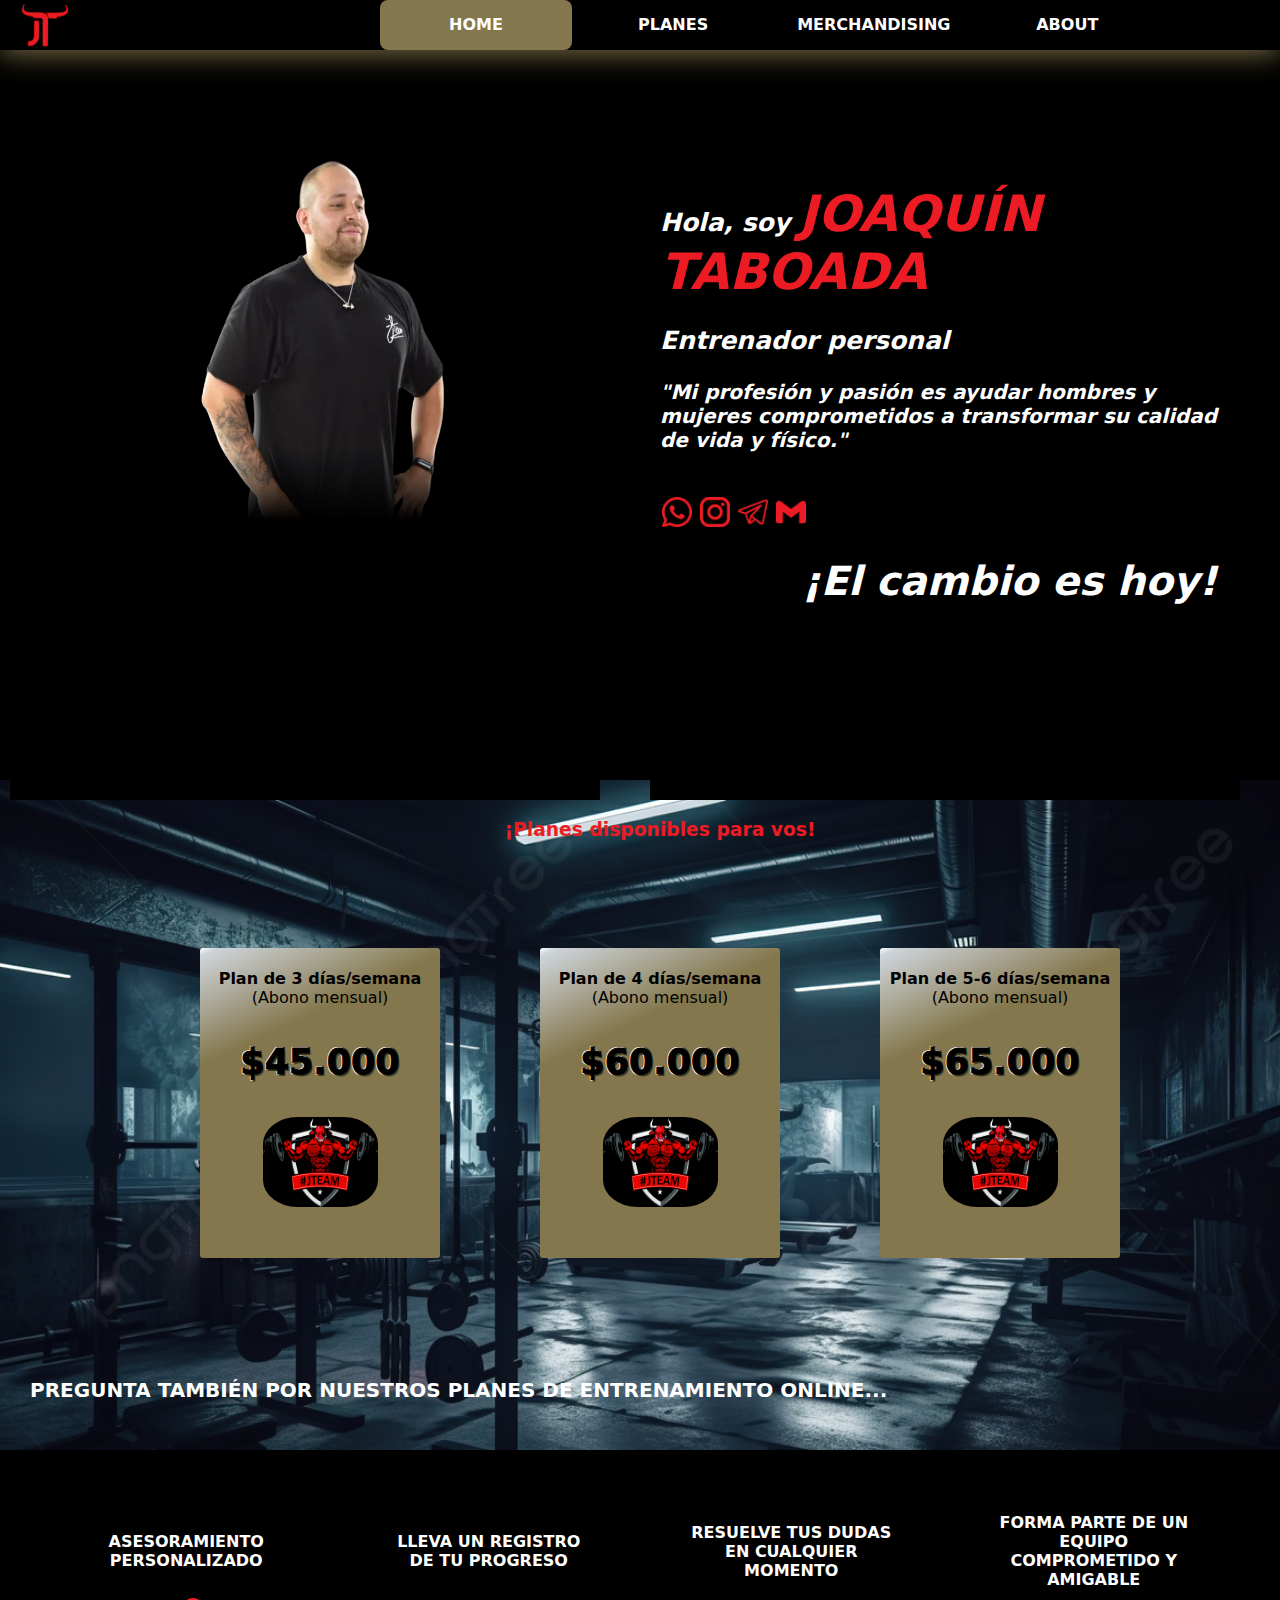
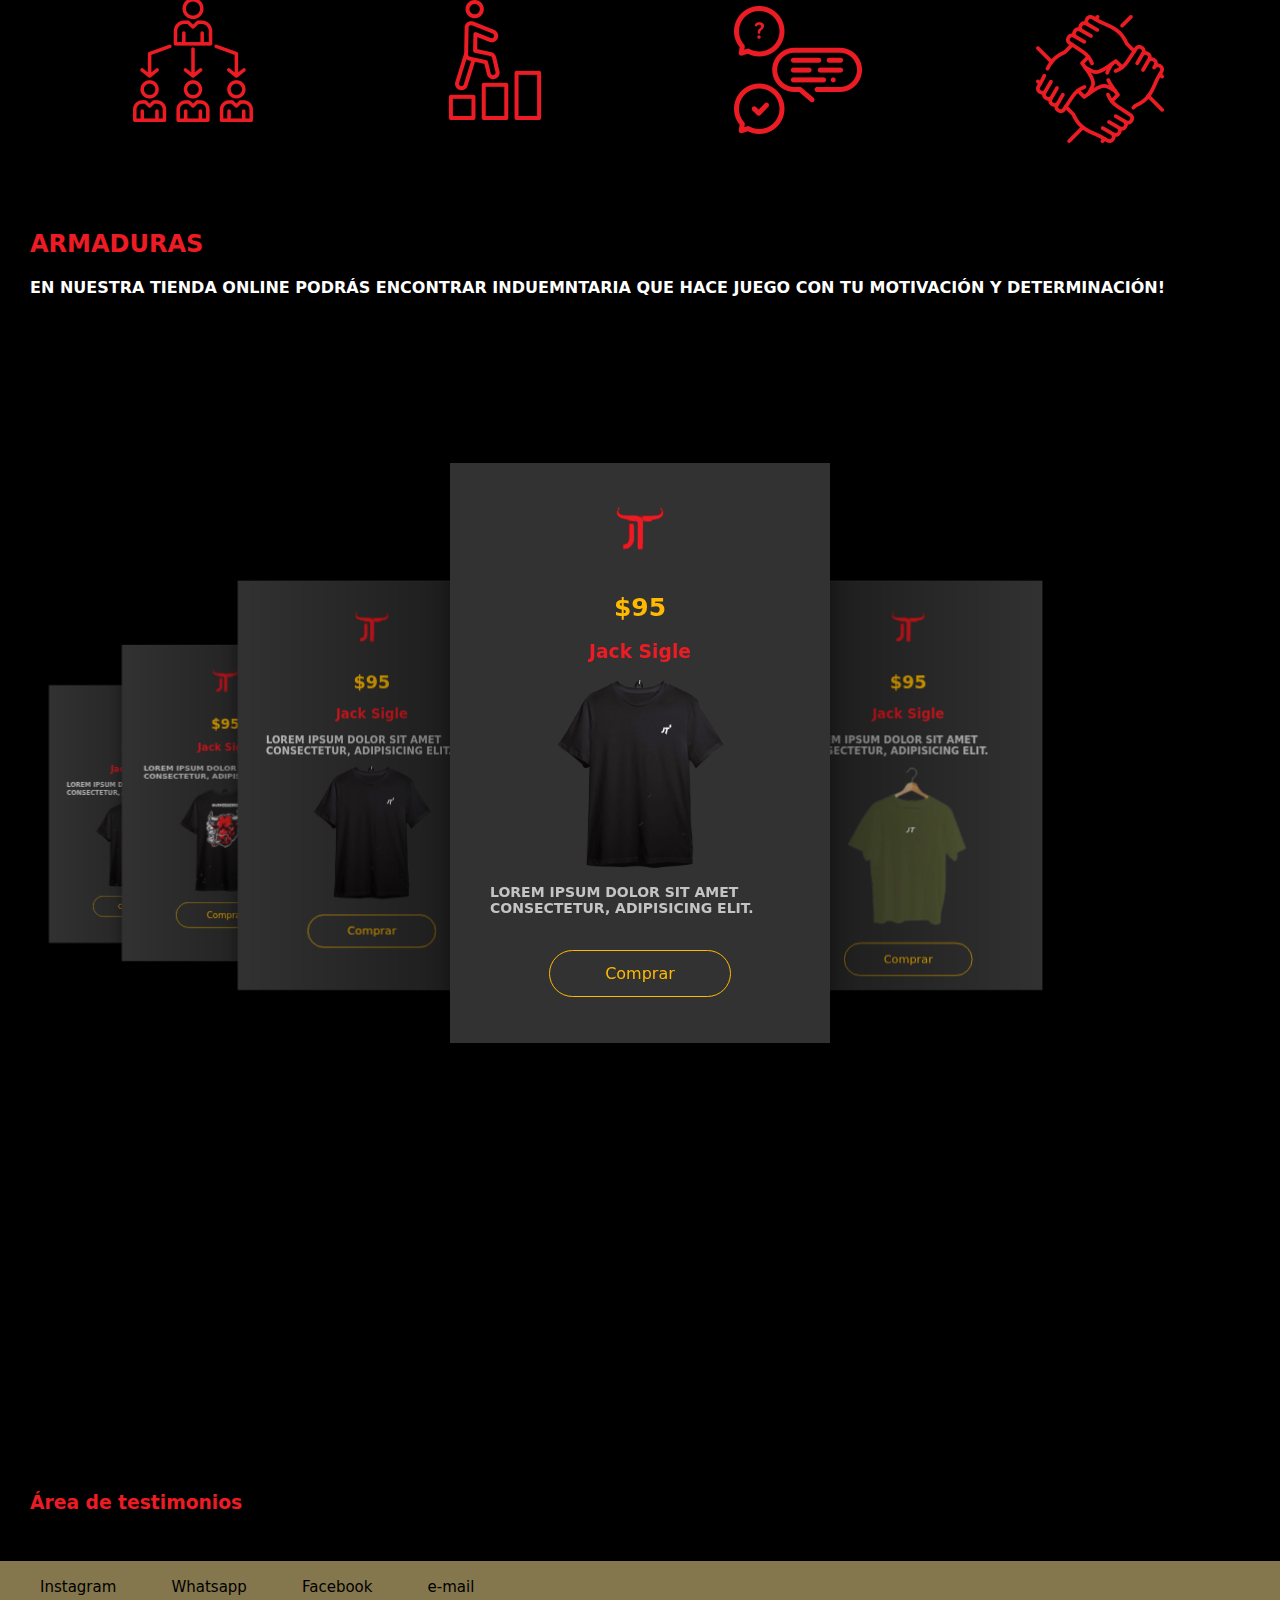
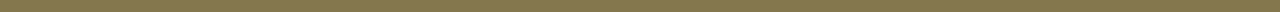
==== commit 9f83d78c: "Social Media Icon" ====
--- a/JT Proyect/index.html
+++ b/JT Proyect/index.html
@@ -35,12 +35,18 @@
             <div class="texto_saludo">
                 <p>Hola, soy <span id="JT_name">Joaquín Taboada</span></p>
                 <p>Entrenador personal</p>
-                <p> <span id="pasion">Mi profesión y pasión es ayudar hombres y mujeres comprometidos a transformar su calidad de vida y físico.</span></p><br>
-                <p><span id="JT_Strong">¡El cambio es hoy!</span></p>
+                <p> <span id="pasion">"Mi profesión y pasión es ayudar hombres y mujeres comprometidos a transformar su calidad de vida y físico."</span></p><br>
+                <div class="redes">
+                    <a href=""><img src="/JT Proyect/img/socialIcons/whatsapp-red.png" alt="Whatsapp"></a>
+                    <a href=""><img src="/JT Proyect/img/socialIcons/instagram-red.png" alt="Instagram"></a>
+                    <a href=""><img src="/JT Proyect/img/socialIcons/telegrama-red.png" alt="Telegram"></a>
+                    <a href=""><img src="/JT Proyect/img/socialIcons/gmail-red.png" alt="Gmail"></a>
+                </div>
+                <p><span id="JT_Strong">¡El cambio es hoy!</span></p>
             </div>
         </div>
         <!-- PLANES (tarjetas) -->
-        <div class="planes" id="planesSection">
+    <div class="planes" id="planesSection">
             <h3>¡Planes disponibles para vos!</h3>
         <div class="precios">
             <div class="card1 front">
@@ -59,7 +65,8 @@
                 <img src="/JT Proyect/img/JT.jpg" alt="">
             </div>
         </div>
-        </div>
+        <p id="planOnline">Pregunta también por nuestros planes de entrenamiento Online...</p>
+    </div>
         <!-- servicios -->
         <div class="beneficios">
             <div class="b1">
@@ -85,7 +92,8 @@
         </div> -->
         <!-- MERCANCÍA -->
         <div class="merch" id="merchSection">
-            <h2>Área de mercancía</h2>
+            <h2>ARMADURAS</h2>
+            <p>En nuestra tienda Online podrás encontrar induemntaria que hace juego con tu motivación y determinación!</p>
             <div class="swiper mySwiper">
                 <div class="swiper-wrapper">
 
--- a/JT Proyect/style.css
+++ b/JT Proyect/style.css
@@ -151,6 +151,8 @@
         display: block;
         color:#FFF;
         font-style: italic;
+        font-family: system-ui, -apple-system, BlinkMacSystemFont, 'Segoe UI', Roboto, Oxygen, Ubuntu, Cantarell, 'Open Sans', 'Helvetica Neue', sans-serif;
+        font-weight: bold;
     }
 
     #JT_name{
@@ -167,6 +169,16 @@
         font-size: 40px;
         margin-left: 25%;
     }
+}
+
+.redes{
+    background-color: #000;
+}
+
+.redes img{
+    width: 30px;
+    height: 30px;
+    padding: 2px;
 }
 
 /*contenedor de planes y precios*/
@@ -184,6 +196,16 @@
     background-position: center;
 }
 
+#planOnline{
+    color: #FFF;
+    padding: 10px;
+    font-weight: bold;
+    text-align: left;
+    font-family: system-ui, -apple-system, BlinkMacSystemFont, 'Segoe UI', Roboto, Oxygen, Ubuntu, Cantarell, 'Open Sans', 'Helvetica Neue', sans-serif;
+    font-size: 20px;
+    text-transform: uppercase;
+}
+
 .precios{
     display: flex;
     flex-direction: row;
@@ -268,6 +290,15 @@
 .merch{
     padding:30px;
     background-color: #000;
+
+    p{
+        color: #FFFFFF;
+        font-weight: bold;
+        text-align: left;
+        font-family: system-ui, -apple-system, BlinkMacSystemFont, 'Segoe UI', Roboto, Oxygen, Ubuntu, Cantarell, 'Open Sans', 'Helvetica Neue', sans-serif;
+        font-size: bold;
+        text-transform: uppercase;
+    }
 }
 
 .swiper-grapper{
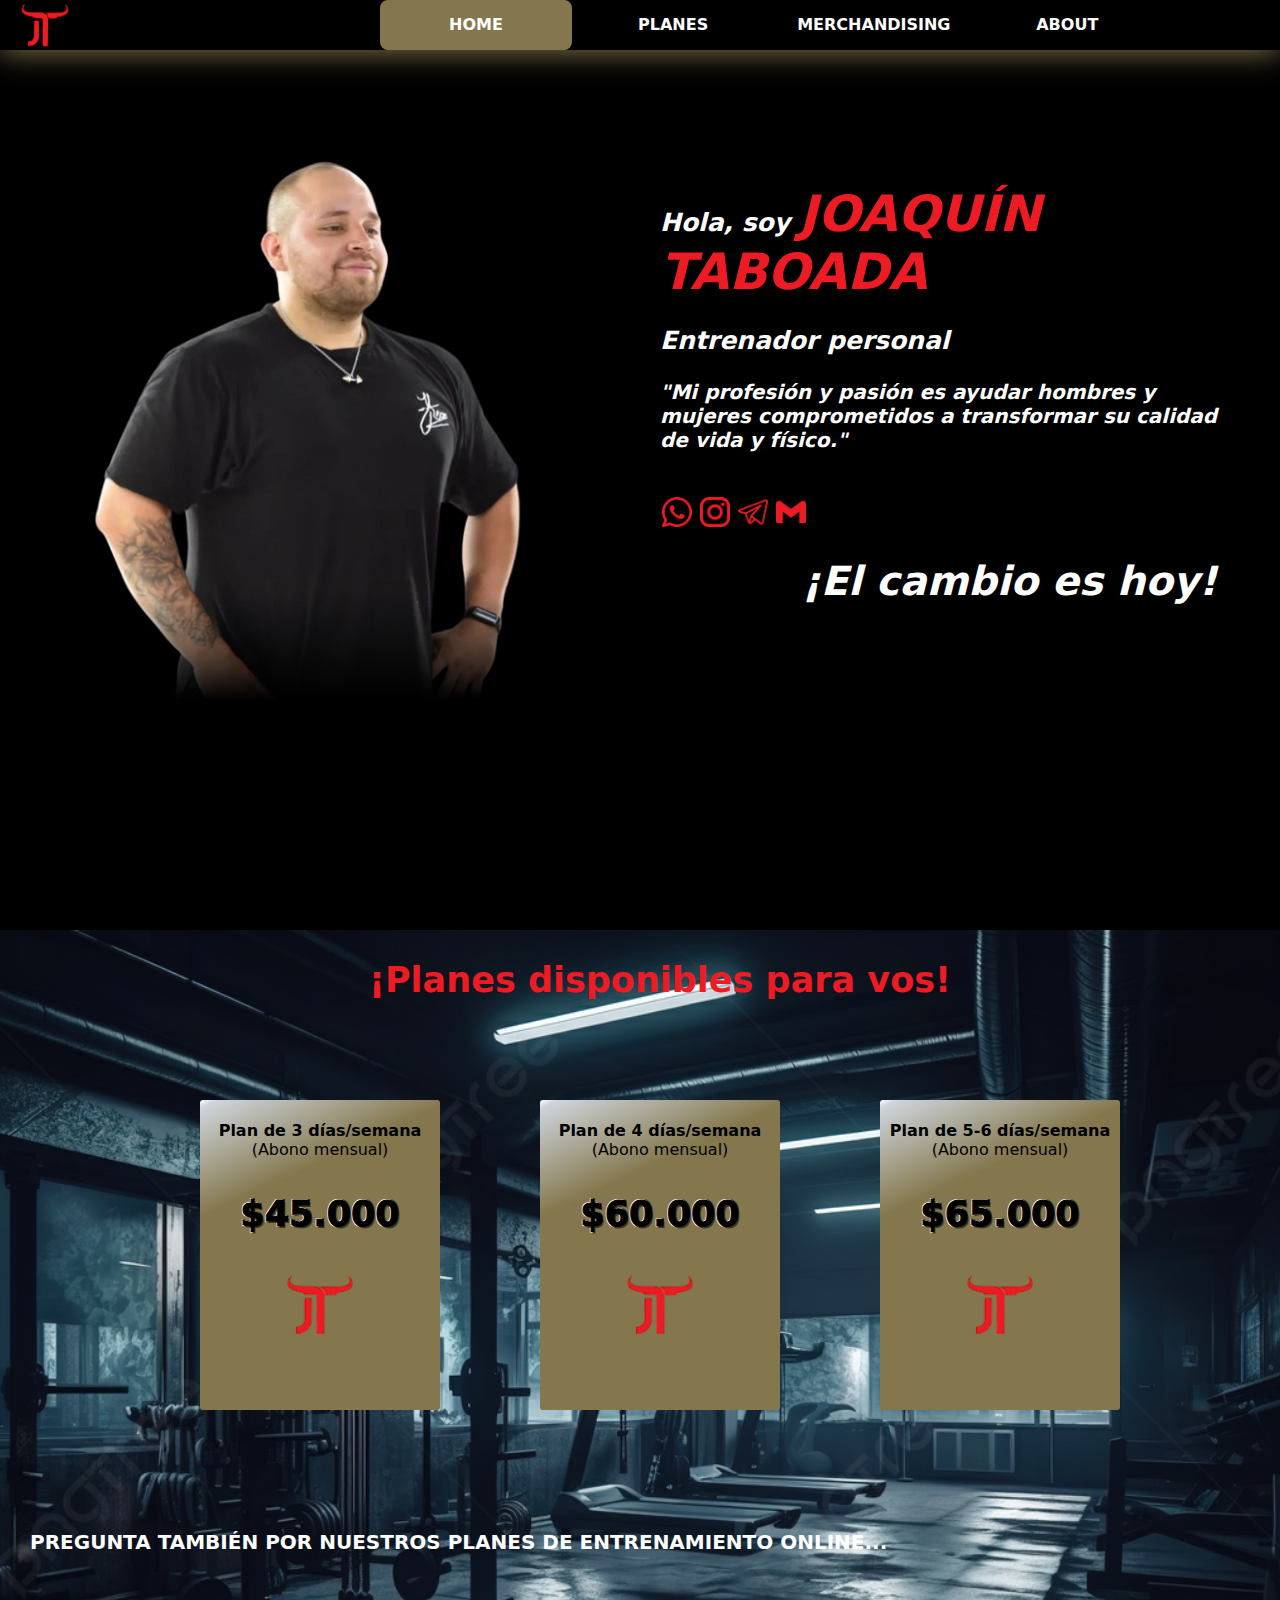
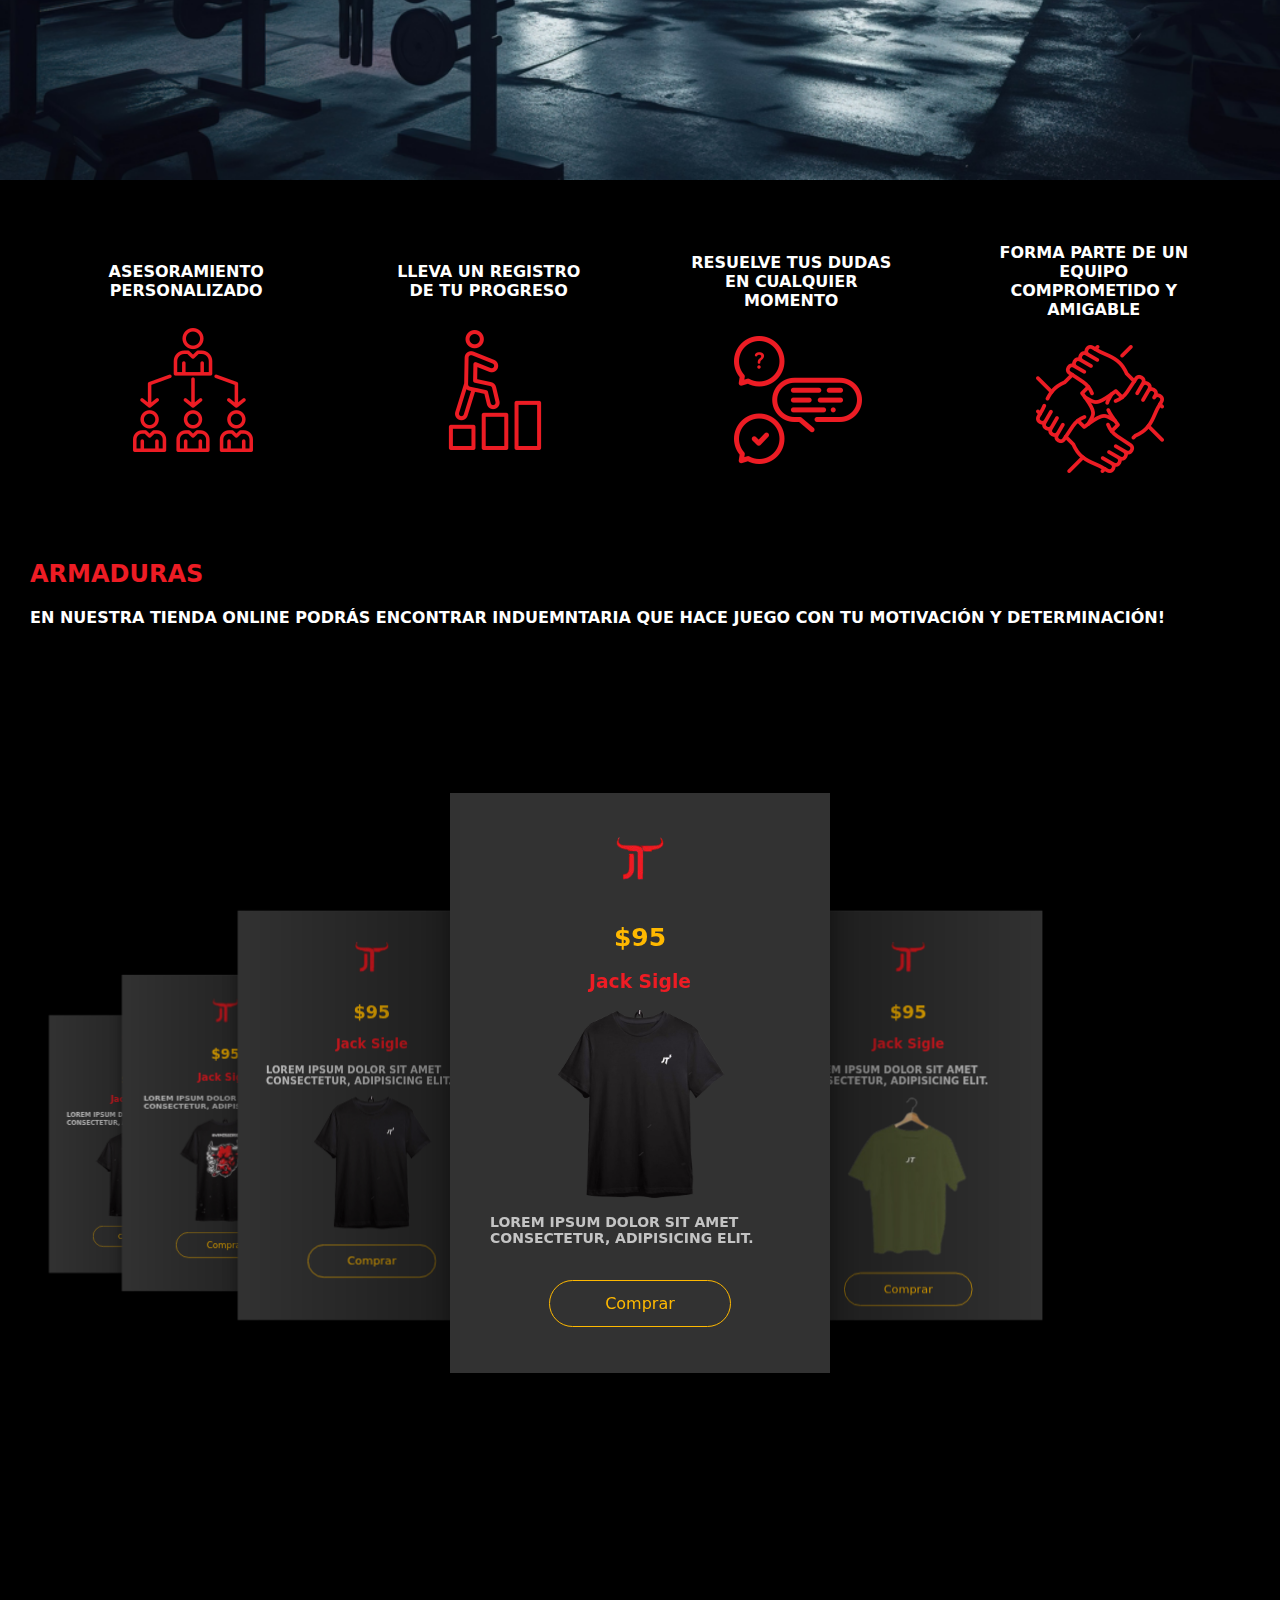
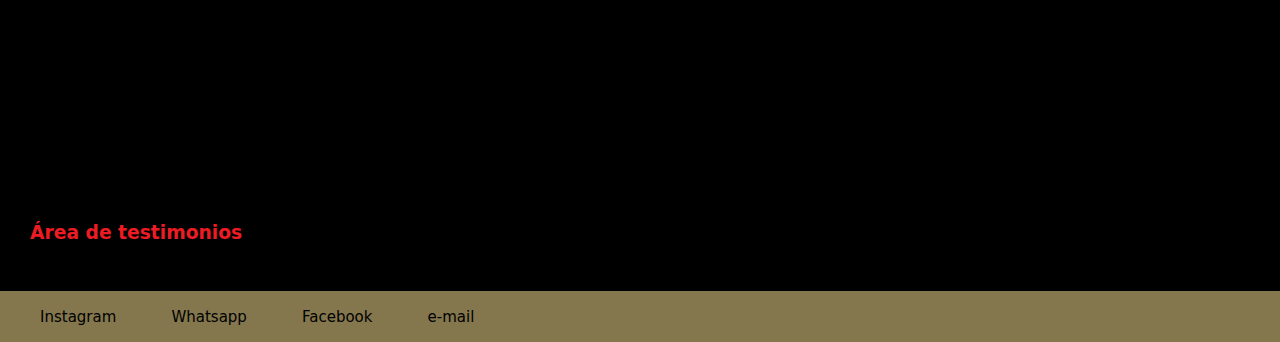
==== commit dd4b92b0: "Social Media Links y cambio de logo en cards" ====
--- a/JT Proyect/index.html
+++ b/JT Proyect/index.html
@@ -37,10 +37,10 @@
                 <p>Entrenador personal</p>
                 <p> <span id="pasion">"Mi profesión y pasión es ayudar hombres y mujeres comprometidos a transformar su calidad de vida y físico."</span></p><br>
                 <div class="redes">
-                    <a href=""><img src="/JT Proyect/img/socialIcons/whatsapp-red.png" alt="Whatsapp"></a>
-                    <a href=""><img src="/JT Proyect/img/socialIcons/instagram-red.png" alt="Instagram"></a>
-                    <a href=""><img src="/JT Proyect/img/socialIcons/telegrama-red.png" alt="Telegram"></a>
-                    <a href=""><img src="/JT Proyect/img/socialIcons/gmail-red.png" alt="Gmail"></a>
+                    <a target="_blank" href="https://api.whatsapp.com/send?phone=91139260142&text=Hola JT!"><img src="/JT Proyect/img/socialIcons/whatsapp-red.png" alt="Whatsapp"></a>
+                    <a target="_blank" href="https://www.instagram.com/joacotaboadafit/"><img src="/JT Proyect/img/socialIcons/instagram-red.png" alt="Instagram"></a>
+                    <a target="_blank" href=""><img src="/JT Proyect/img/socialIcons/telegrama-red.png" alt="Telegram"></a>
+                    <a target="_blank" href="mailto:joacoelcapo68@gmail.com"><img src="/JT Proyect/img/socialIcons/gmail-red.png" alt="Gmail"></a>
                 </div>
                 <p><span id="JT_Strong">¡El cambio es hoy!</span></p>
             </div>
@@ -52,17 +52,17 @@
             <div class="card1 front">
                 <p><span class="nombre_plan">Plan de 3 días/semana</span><br>(Abono mensual)</p>
                 <p class="valor">$45.000</p>
-                <img src="/JT Proyect/img/JT.jpg" alt="">
+                <img src="/JT Proyect/img/JT_logo_red_64x64-removebg-preview.png" alt="">
             </div>
             <div class="card2">
                 <p><span class="nombre_plan">Plan de 4 días/semana</span><br>(Abono mensual)</p>
                 <p class="valor">$60.000</p>
-                <img src="/JT Proyect/img/JT.jpg" alt="">
+                <img src="/JT Proyect/img/JT_logo_red_64x64-removebg-preview.png" alt="">
             </div>
             <div class="card3">
                 <p><span class="nombre_plan">Plan de 5-6 días/semana</span><br>(Abono mensual)</p>
                 <p class="valor">$65.000</p>
-                <img src="/JT Proyect/img/JT.jpg" alt="">
+                <img src="/JT Proyect/img/JT_logo_red_64x64-removebg-preview.png" alt="">
             </div>
         </div>
         <p id="planOnline">Pregunta también por nuestros planes de entrenamiento Online...</p>
--- a/JT Proyect/style.css
+++ b/JT Proyect/style.css
@@ -115,7 +115,7 @@
 .saludo{
     width: 100vw;
     height: 70vh;
-    margin:150px 10px 0 10px;
+    margin:150px 10px;
     background-color:#000;
     display: flex;
     flex-direction: row;
@@ -129,9 +129,9 @@
 }
 
 #JT_perfil{
-    width: 20vw;
-    height: 40vh;
-    margin-left: 30%;
+    width: 35vw;
+    height: 60vh;
+    margin-left: 10%;
     mask-image: linear-gradient(black 80%,transparent);
 }
 
@@ -184,7 +184,7 @@
 /*contenedor de planes y precios*/
 .planes{
     width: 100vw;
-    height: 70vh;
+    height: 90vh;
     padding:20px;
     font-family: system-ui, -apple-system, BlinkMacSystemFont, 'Segoe UI', Roboto, Oxygen, Ubuntu, Cantarell, 'Open Sans', 'Helvetica Neue', sans-serif;
     background-color:#000;
@@ -194,6 +194,12 @@
     background-repeat: no-repeat;
     background-size: cover;
     background-position: center;
+}
+
+.planes h3{
+    font-weight: bold;
+    font-size: 35px;
+    margin: 10px 0;
 }
 
 #planOnline{
@@ -224,8 +230,8 @@
     padding: 5px;
 
     img{
-        width: 50%;
-        height: 30%;
+        width: 70px;
+        height: 70px;
         border-radius: 30%;
     }
 
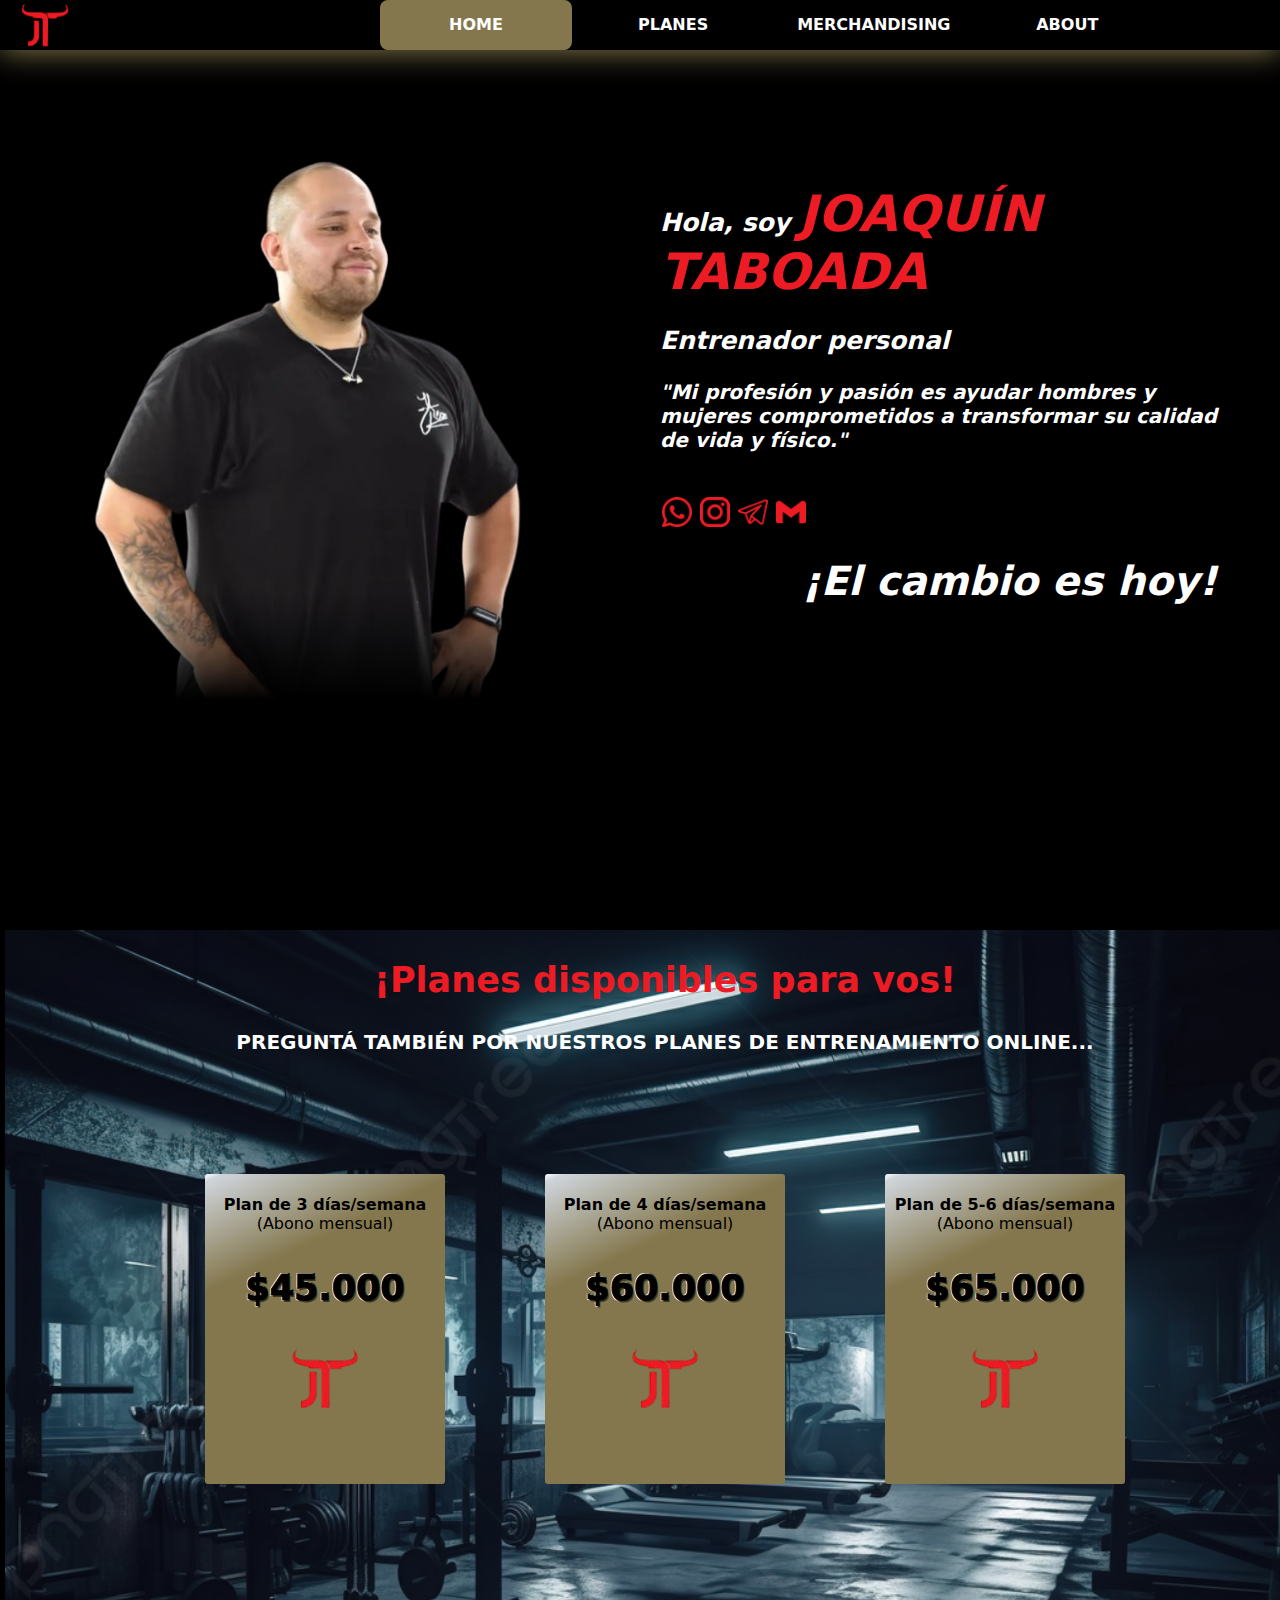
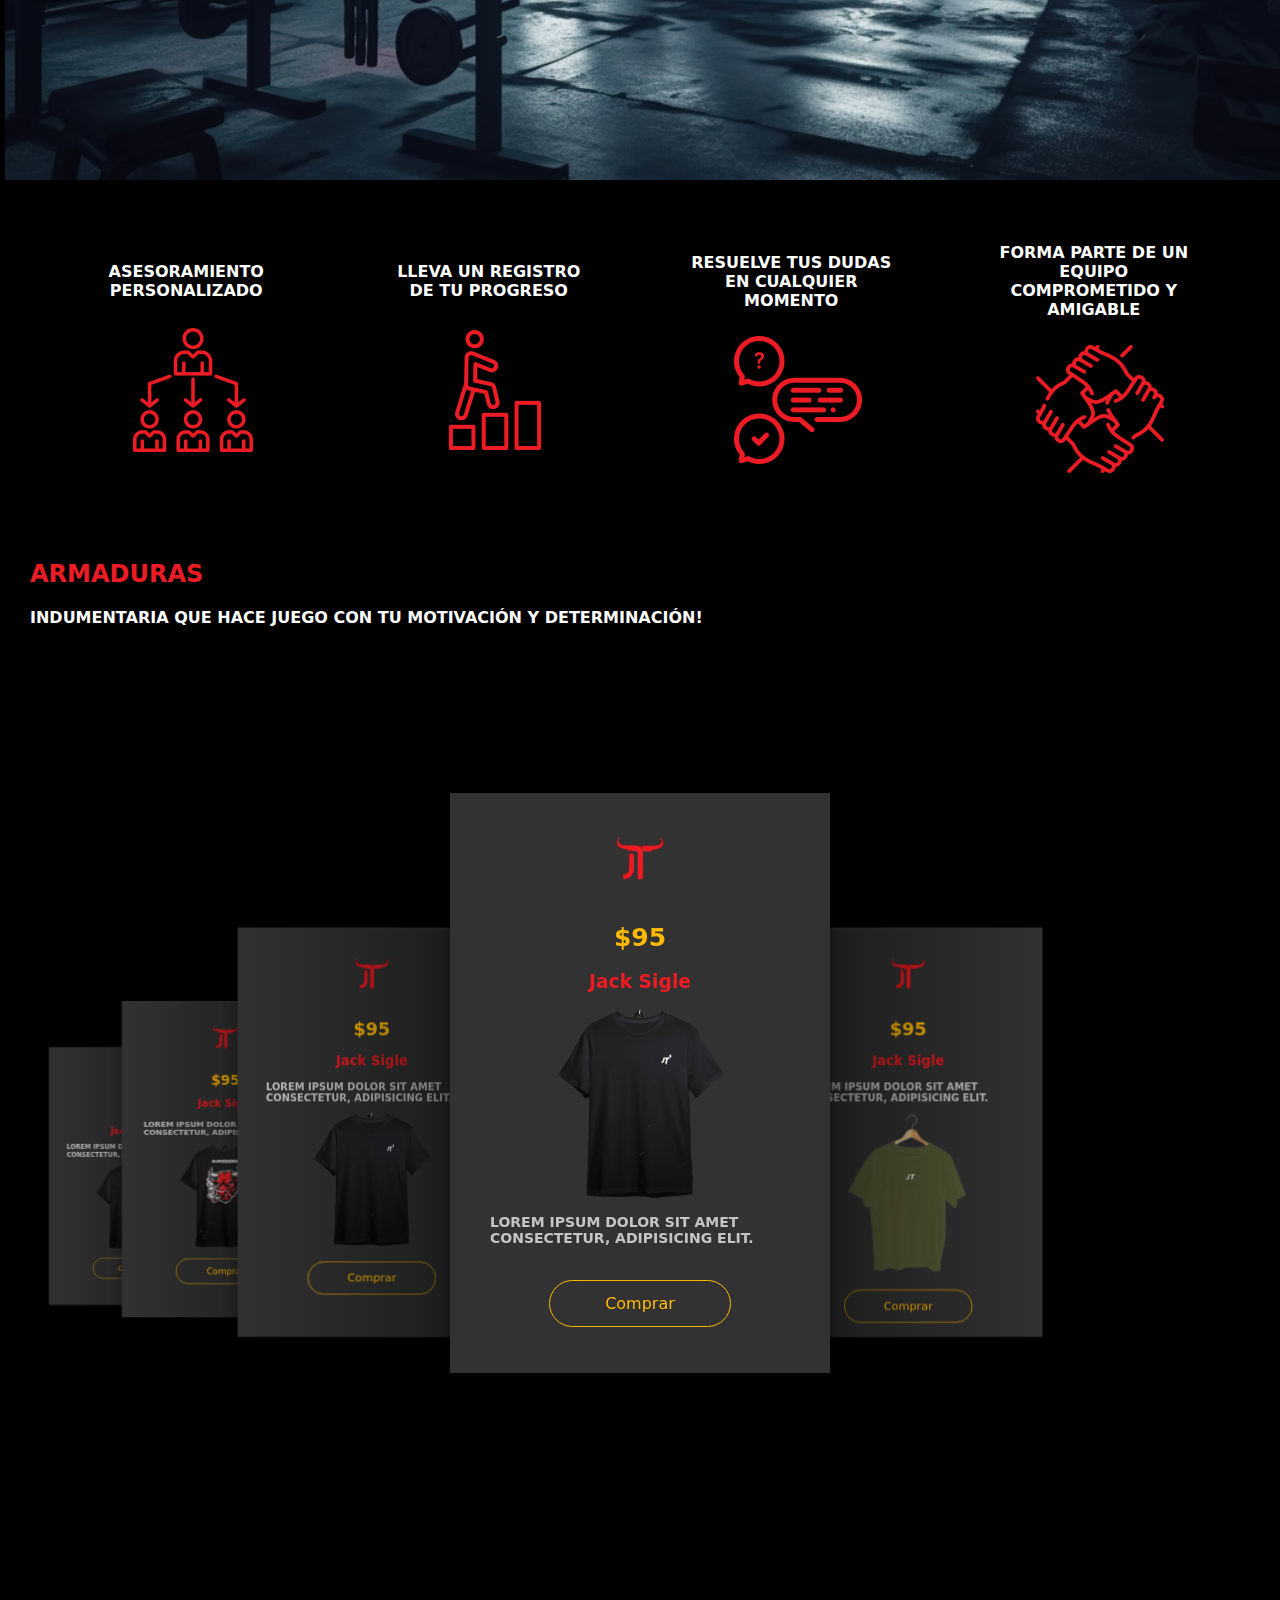
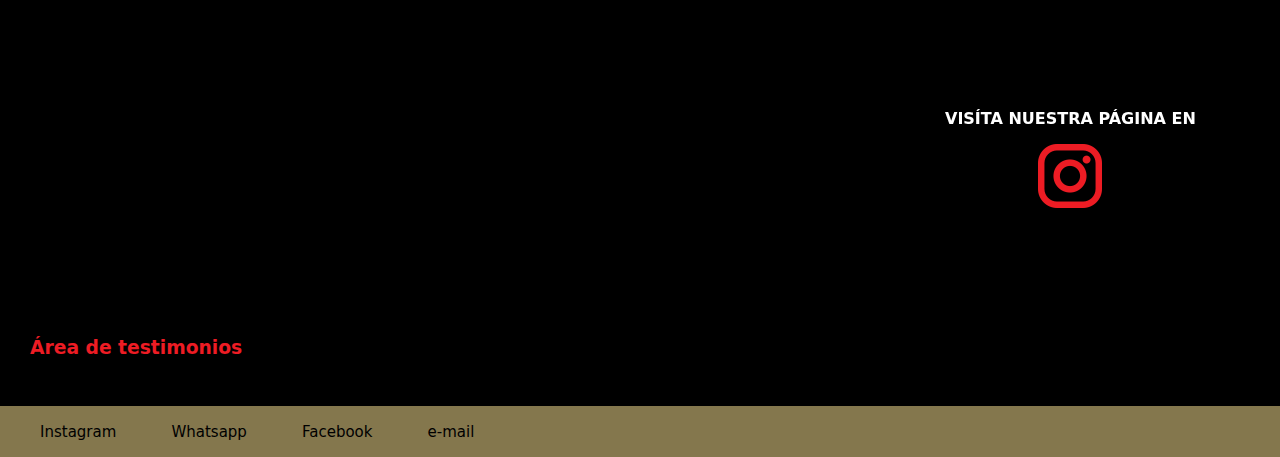
==== commit 8f2989d9: "arreglando párrafos" ====
--- a/JT Proyect/index.html
+++ b/JT Proyect/index.html
@@ -48,6 +48,7 @@
         <!-- PLANES (tarjetas) -->
     <div class="planes" id="planesSection">
             <h3>¡Planes disponibles para vos!</h3>
+            <p id="planOnline">Preguntá también por nuestros planes de entrenamiento Online...</p>
         <div class="precios">
             <div class="card1 front">
                 <p><span class="nombre_plan">Plan de 3 días/semana</span><br>(Abono mensual)</p>
@@ -65,7 +66,6 @@
                 <img src="/JT Proyect/img/JT_logo_red_64x64-removebg-preview.png" alt="">
             </div>
         </div>
-        <p id="planOnline">Pregunta también por nuestros planes de entrenamiento Online...</p>
     </div>
         <!-- servicios -->
         <div class="beneficios">
@@ -93,7 +93,7 @@
         <!-- MERCANCÍA -->
         <div class="merch" id="merchSection">
             <h2>ARMADURAS</h2>
-            <p>En nuestra tienda Online podrás encontrar induemntaria que hace juego con tu motivación y determinación!</p>
+            <p>Indumentaria que hace juego con tu motivación y determinación!</p>
             <div class="swiper mySwiper">
                 <div class="swiper-wrapper">
 
@@ -196,7 +196,10 @@
                         </div>
                         <a href="#" class="btn-1">Comprar</a>
                     </div>
-
+                </div>
+                <div class="tiendaOnline">
+                    <p>Visíta nuestra página en</p>
+                    <a href="https://www.instagram.com/jt.indumentaria.gym/"><img src="/JT Proyect/img/socialIcons/instagram-red.png" alt=""></a>
                 </div>
             </div>
         </div>
--- a/JT Proyect/style.css
+++ b/JT Proyect/style.css
@@ -66,7 +66,6 @@
     font-family: system-ui, -apple-system, BlinkMacSystemFont, 'Segoe UI', Roboto, Oxygen, Ubuntu, Cantarell, 'Open Sans', 'Helvetica Neue', sans-serif;
     padding: 0 23px;
     z-index: 1;
-    display: inline-block;
     text-align: center;
     text-transform: uppercase;
 }
@@ -186,6 +185,7 @@
     width: 100vw;
     height: 90vh;
     padding:20px;
+    margin: 5px;
     font-family: system-ui, -apple-system, BlinkMacSystemFont, 'Segoe UI', Roboto, Oxygen, Ubuntu, Cantarell, 'Open Sans', 'Helvetica Neue', sans-serif;
     background-color:#000;
     flex-direction: row;
@@ -206,7 +206,7 @@
     color: #FFF;
     padding: 10px;
     font-weight: bold;
-    text-align: left;
+    text-align: center;
     font-family: system-ui, -apple-system, BlinkMacSystemFont, 'Segoe UI', Roboto, Oxygen, Ubuntu, Cantarell, 'Open Sans', 'Helvetica Neue', sans-serif;
     font-size: 20px;
     text-transform: uppercase;
@@ -394,6 +394,12 @@
     margin-top: 20px;
 }
 
+.tiendaOnline{
+
+    display: inline-block;
+    margin-left: 75%;
+    text-align: center;
+}
 /* testimonios */
 .footer {
     width: 100%;
